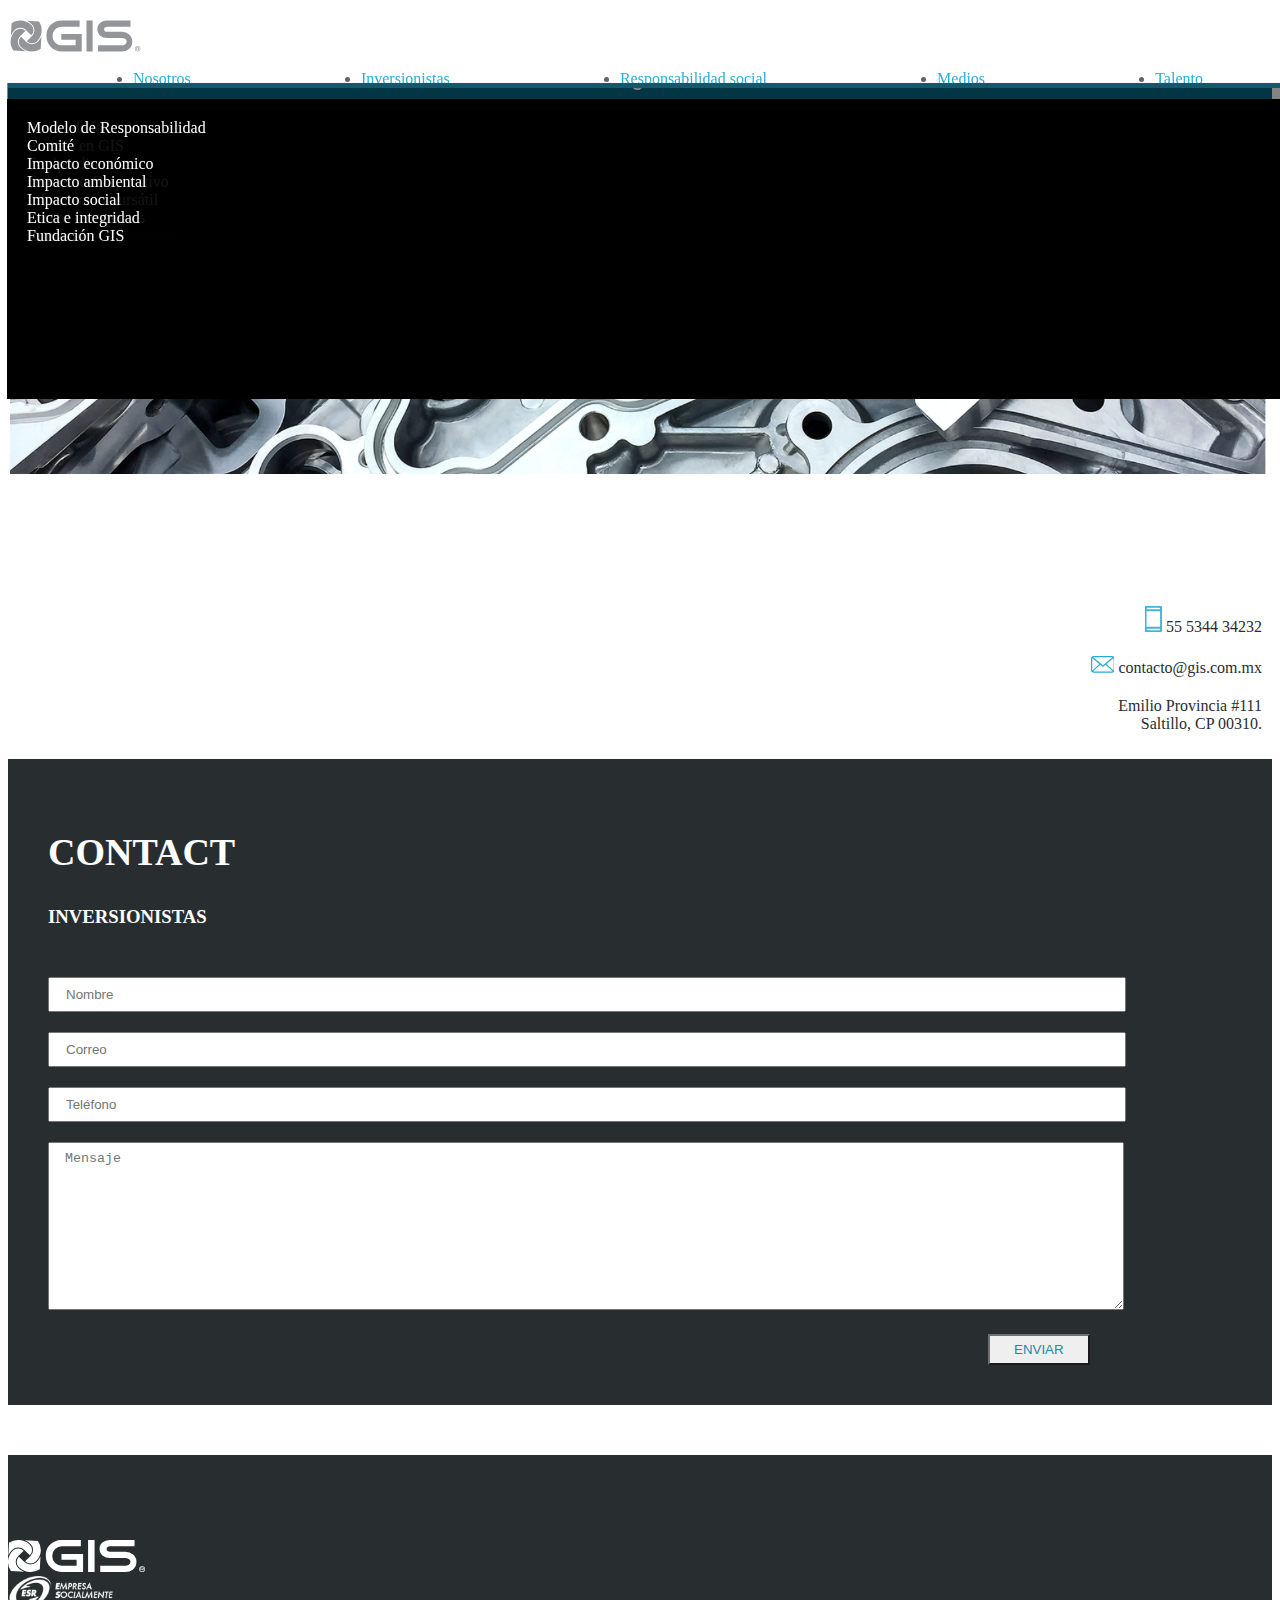
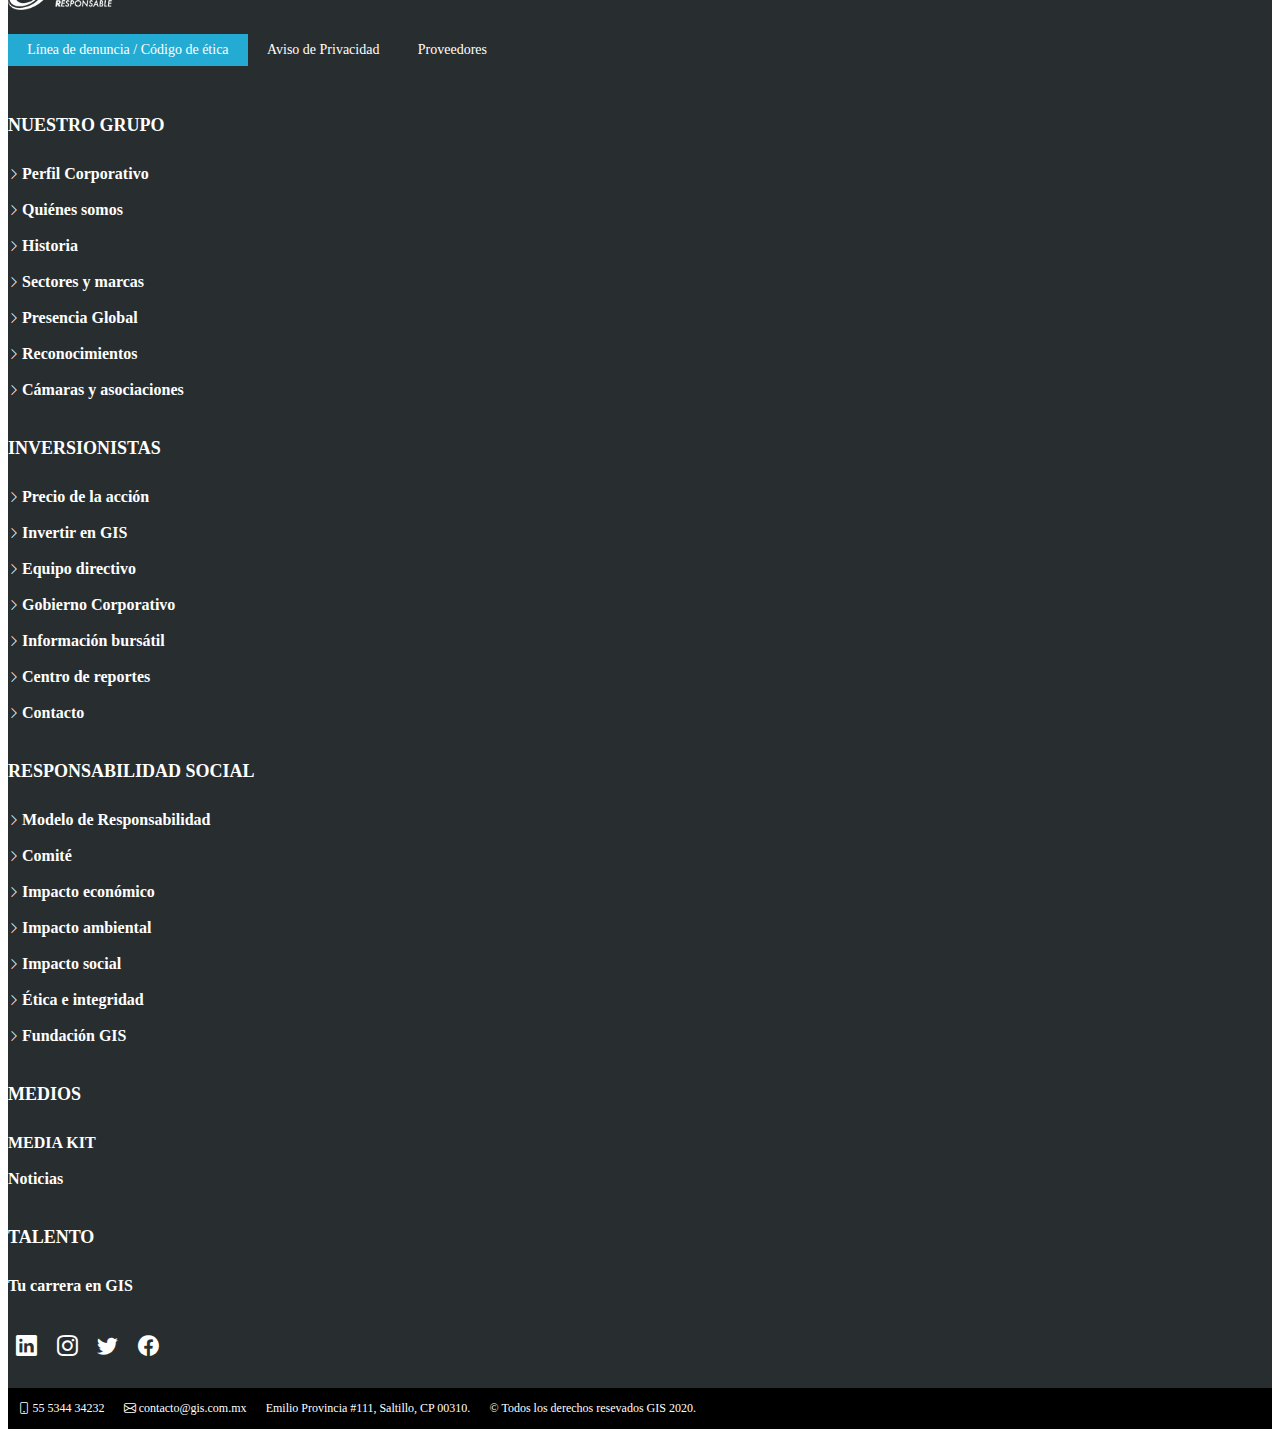
==== contacto.html @ 4e5b4718 "responsivo" ====
<!DOCTYPE html>
<html lang="en">

<head>
  <meta charset="utf-8">
  <meta content="width=device-width, initial-scale=1.0" name="viewport">

  <title>GIS</title>
  <meta content="" name="description">
  <meta content="" name="keywords">

  <!-- Favicons -->
  <link href="assets/img/favicon.png" rel="icon">
  <link href="assets/img/apple-touch-icon.png" rel="apple-touch-icon">



  <!--  CSS Files -->
  <link href="https://cdn.jsdelivr.net/npm/bootstrap@5.0.2/dist/css/bootstrap.min.css" rel="stylesheet" integrity="sha384-EVSTQN3/azprG1Anm3QDgpJLIm9Nao0Yz1ztcQTwFspd3yD65VohhpuuCOmLASjC" crossorigin="anonymous">

  
  <link href="bootstrap/bootstrap-icons/bootstrap-icons.css" rel="stylesheet">
  <link href="js/aos/aos.css" rel="stylesheet">
  <link href="js/swiper/swiper-bundle.min.css" rel="stylesheet">
  
<!-- Font Awesome CSS -->
<link rel='stylesheet' href='https://cdnjs.cloudflare.com/ajax/libs/font-awesome/5.11.2/css/all.min.css'>

  <link rel="stylesheet" href="css/owl.carousel.min.css">
  
  <!-- Main CSS File -->
  <link href="css/style.css" rel="stylesheet">


</head>

<body>


    <nav  id="navprin1" class="navbar navbar-light custom-navbar fixed-top" data-scrollto-offset="0">
    <div class="container-fluid">
      
      <div class="col-6 col-lg-3 ">
        <a  href="index.html" class="imglogogis logo d-flex align-items-center scrollto me-auto me-lg-0">
          <!-- Uncomment the line below if you also wish to use an image logo -->
           <img src="img/GIS-logotipo.svg" alt="GIS" class="imglogogis" >
        
        </a>
      </div>
      
        <div class="col-6 col-lg-6 ">
          <ul class="navbar-nav">
      
            <li id="navitem01" class="nav-item dropdown">
              <a class=" dropdown-toggle" href="#"  role="button" data-bs-toggle="collapse"
              data-bs-target="#contsubmenu1">
                Nosotros
              </a>
             
            </li>
            <li id="navitem02" class="nav-item dropdown">
              <a class=" dropdown-toggle" href="#"  role="button" data-bs-toggle="collapse"
              data-bs-target="#contsubmenu2">
                Inversionistas
              </a>
             
            </li>
            <li id="navitem03" class="nav-item dropdown">
              <a class=" dropdown-toggle" href="#"  role="button" data-bs-toggle="collapse"
              data-bs-target="#contsubmenu3">
                Responsabilidad social
              </a>
             
            </li>
            <li class="nav-item dropdown">
              <a class=" dropdown-toggle" href="#"  role="button" data-bs-toggle="collapse"
              data-bs-target="#contsubmenu4">
                Medios
              </a>
             
            </li>
            <li class="nav-item">
              <a class=" dropdown-toggle" href="#"  role="button" data-bs-toggle="collapse"
                data-bs-target="#contsubmenu5">
                Talento
              </a>
             
            </li>
      
          </ul>
      
        </div>
        <div class="col-6 col-lg-3" id="contmenu2">
          <a class="btnchanlan activemenu" href="index.html">ES</a>
          
          <a class="btnchanlan" href="index.html">EN</a>
          <a class="btncontac" href="index.html"><i class="bi bi-envelope "></i></a>
      
          <a href="#" class="burger"  data-bs-toggle="collapse" data-bs-target="#navbarSupportedContent1">
            <span></span>
          </a>
          
      
        </div>

        <div class="dropmenusblck dropdown-menu collapse  navbar-collapse custom-navmenu" id="contsubmenu1" >
          <!-- Links -->
              <div class="mega-menuin v-1 z-depth-1 py-5 px-5" aria-labelledby="navbarDropdownMenuLink1">
      

                <div class="container">
                  <div class="col-12 col-lg-12">
                  
                      <ul class="mega-dropdown-menu">
                        <li><a class="dropdown-item" href="#">Perfil corporativo</a></li>
                        <li><a class="dropdown-item" href="#">Quiénes somos</a></li>
                        <li><a class="dropdown-item" href="#">Historia</a></li>
                        <li><a class="dropdown-item" href="#">Sectores y marcas</a></li>
                        <li><a class="dropdown-item" href="#">Presencia Global</a></li>
                        <li><a class="dropdown-item" href="#">Reconocimientos</a></li>
                        <li><a class="dropdown-item" href="#">Cámaras y asociaciones</a></li>
                      </ul>
                  </div>
                </div>
      
                   
      
              </div>
        </div>

        <div class="dropmenusblck dropdown-menu collapse  navbar-collapse custom-navmenu" id="contsubmenu2" >
          <!-- Links -->
              <div class="mega-menuin v-1 z-depth-1 py-5 px-5" aria-labelledby="navbarDropdownMenuLink1">
      

                <div class="container">
                  <div class="col-12 col-lg-12">
                  
                    <ul>
                      <li><a class="dropdown-item" href="#">Precio de la acción</a></li>
                      <li><a class="dropdown-item" href="#">Invertir en GIS</a></li>
                      <li><a class="dropdown-item" href="#">Equipo directivo</a></li>
                      <li><a class="dropdown-item" href="#">Gobierno Corporativo</a></li>
                      <li><a class="dropdown-item" href="#">Información bursátil</a></li>
                      <li><a class="dropdown-item" href="#">Centro de reportes</a></li>
                      <li><a class="dropdown-item" href="#">Contacto</a></li>
                    </ul>
                  </div>
                </div>
      
                   
      
              </div>
        </div>

        <div class="dropmenusblck dropdown-menu collapse  navbar-collapse custom-navmenu" id="contsubmenu3" >
          <!-- Links -->
              <div class="mega-menuin v-1 z-depth-1 py-5 px-5" aria-labelledby="navbarDropdownMenuLink1">
      

                <div class="container">
                  <div class="col-12 col-lg-12">
                  
                    <ul>
                      <li><a class="dropdown-item" href="#">Modelo de Responsabilidad</a></li>
                      <li><a class="dropdown-item" href="#">Comité</a></li>
                      <li><a class="dropdown-item" href="#">Impacto económico</a></li>
                      <li><a class="dropdown-item" href="#">Impacto ambiental</a></li>
                      <li><a class="dropdown-item" href="#">Impacto social</a></li>
                      <li><a class="dropdown-item" href="#">Etica e integridad</a></li>
                      <li><a class="dropdown-item" href="#">Fundación GIS</a></li>
                    </ul>
                  </div>
                </div>
      
                   
      
              </div>
        </div>

        <div class="overlay" id="overlay">

          <div class="container-fluid"> 
            <div class="row" >

              <div id="tabmenucont" class="col-lg-4">
               
                  <div class="nav nav-pills" id="v-pills-tab" role="tablist">
                    <a class="nav-link active" id="v-nosotros-tab" data-bs-toggle="pill" data-bs-target="#v-nosotros"  role="tab" aria-controls="v-nosotros" aria-selected="true">Nosotros</a>

                    <a class="nav-link" id="v-inversionistas-tab" data-bs-toggle="pill" data-bs-target="#v-inversionistas"  role="tab" aria-controls="v-inversionistas" aria-selected="false">Inversionistas</a>

                    <a class="nav-link" id="v-sustentabilidad-tab" data-bs-toggle="pill" data-bs-target="#v-sustentabilidad"  role="tab" aria-controls="v-sustentabilidad" aria-selected="false">Responsabilidad Social</a>

                    <a class="nav-link" >Medios</a>

                    <a class="nav-link" >Talento</a>

                    <a class="nav-link" >Contacto</a>

                  </div>
                  
                  <div class="social-links order-first order-lg-last mb-3 mb-lg-0">
                   
                    <a href="#" class="instagram"><i class="bi bi-instagram"></i></a>
                    
                    <a href="#" class="linkedin"><i class="bi bi-linkedin"></i></a>

                    <a href="#" class="twitter"><i class="bi bi-twitter"></i></a>
              
                    <a href="#" class="facebook"><i class="bi bi-facebook"></i></a>

                    
                  </div>

              </div>

              <div class="col-lg-8">

                <div class="tab-content" id="v-pills-tabContent">
                  <div class="tab-pane fade show active" id="v-nosotros" role="tabpanel" aria-labelledby="v-nosotros-tab">
                    <div class="container">
                      <div class="row px-0">
                      <div class="col-12 col-lg-4">
                      
                          <ul class="mega-dropdown-menu">
                            <li><a class="dropdown-item" href="#">Perfil corporativo</a></li>
                            <li><a class="dropdown-item" href="#">Quiénes somos</a></li>
                            <li><a class="dropdown-item" href="#">Historia</a></li>
                            <li><a class="dropdown-item" href="#">Sectores y marcas</a></li>
                            <li><a class="dropdown-item" href="#">Presencia Global</a></li>
                            <li><a class="dropdown-item" href="#">Reconocimientos</a></li>
                            <li><a class="dropdown-item" href="#">Cámaras y asociaciones</a></li>
                          </ul>
                      </div>
                      <div class="col-12 col-lg-8 continfosubmenu">
                        <img src="img/home/imglineaproduccion.jpg" alt="" class="img-fluid">
                   
                        <p class="mt-4">
                          Somos una empresa con presencia en México, Europa y Asia, estamos orientados a la generación de soluciones de diseño, confort  y seguridad para nuestros consumidores en el mundo.
                        </p>
                    </div>
                    </div>
                    </div>

                  </div>
                  <div class="tab-pane fade" id="v-inversionistas" role="tabpanel" aria-labelledby="v-inversionistas-tab">
                    <div class="container">
                      <div class="row px-0">
                        <div class="col-12 col-lg-4">
                        
                          <ul>
                            <li><a class="dropdown-item" href="#">Precio de la acción</a></li>
                            <li><a class="dropdown-item" href="#">Invertir en GIS</a></li>
                            <li><a class="dropdown-item" href="#">Equipo directivo</a></li>
                            <li><a class="dropdown-item" href="#">Gobierno Corporativo</a></li>
                            <li><a class="dropdown-item" href="#">Información bursátil</a></li>
                            <li><a class="dropdown-item" href="#">Centro de reportes</a></li>
                            <li><a class="dropdown-item" href="#">Contacto</a></li>
                          </ul>
                        </div>
                        <div class="col-12 col-lg-8 continfosubmenu">
                          <img src="img/home/imglineaproduccion.jpg" alt="" class="img-fluid">
                          <p class="mt-4">
                            Somos una empresa con presencia en México, Europa y Asia, estamos orientados a la generación de soluciones de diseño, confort  y seguridad para nuestros consumidores en el mundo.
                          </p>
                                            </div>
                      </div>
                    </div>
                  </div>
                  <div class="tab-pane fade" id="v-sustentabilidad" role="tabpanel" aria-labelledby="v-sustentabilidad-tab">

                    <div class="container">
                      <div class="row px-0">
                        <div class="col-12 col-lg-4">
                        
                          <ul>
                            <li><a class="dropdown-item" href="#">Modelo de Responsabilidad</a></li>
                            <li><a class="dropdown-item" href="#">Comité</a></li>
                            <li><a class="dropdown-item" href="#">Impacto económico</a></li>
                            <li><a class="dropdown-item" href="#">Impacto ambiental</a></li>
                            <li><a class="dropdown-item" href="#">Impacto social</a></li>
                            <li><a class="dropdown-item" href="#">Etica e integridad</a></li>
                            <li><a class="dropdown-item" href="#">Fundación GIS</a></li>
                          </ul>
                        </div>
                        <div class="col-12 col-lg-8 continfosubmenu">
                          <img src="img/home/imglineaproduccion.jpg" alt="" class="img-fluid">
                          <p class="mt-4">
                            Somos una empresa con presencia en México, Europa y Asia, estamos orientados a la generación de soluciones de diseño, confort  y seguridad para nuestros consumidores en el mundo.
                          </p>
                                            </div>
                      </div>

                    </div>

                  </div>
                  <div class="tab-pane fade" id="v-pills-settings" role="tabpanel" aria-labelledby="v-pills-settings-tab">
                    4
                    
                  </div>
                </div>


              </div>

            </div>

          </div>
         
        </div>
    </div>
  
    </nav>
  <main id="main">

    <section>
      <div class="container-fluid">
        <div class="row">
          <div class="col-lg-7 p-0">
            <div class="row">
              <div class="col-md-6 p-0">
                <a class="btn__fixed " href="/"><svg xmlns="http://www.w3.org/2000/svg" width="16.305" height="22.234" viewBox="0 0 16.305 22.234"><g id="Grupo_4378" data-name="Grupo 4378" transform="translate(0)"> <path id="Trazado_8348" data-name="Trazado 8348" d="M197.109,109.782h-12.6a1.484,1.484,0,0,0-1.482,1.482v6.67h.741v-6.67a.742.742,0,0,1,.741-.741h12.6a.742.742,0,0,1,.741.741v15.474a.758.758,0,0,1-.006.09h-3.329a1.113,1.113,0,0,0-1.112,1.112v3.329a.745.745,0,0,1-.09.006h-8.8a.742.742,0,0,1-.741-.741v-5.188h-.741v5.188a1.484,1.484,0,0,0,1.482,1.482h8.8a1.473,1.473,0,0,0,1.048-.434l3.8-3.8a1.473,1.473,0,0,0,.434-1.048V111.264A1.484,1.484,0,0,0,197.109,109.782Z" transform="translate(-182.287 -109.782)" fill="#fff"/> <path id="Trazado_8349" data-name="Trazado 8349" d="M246.844,228.939a.618.618,0,0,0,.154-.282,1.9,1.9,0,0,0,.06-.534,1.743,1.743,0,0,0-.06-.519.668.668,0,0,0-.167-.283.56.56,0,0,0-.273-.137,2.675,2.675,0,0,0-.484-.028h-.265v1.933h.44a1.6,1.6,0,0,0,.356-.028A.544.544,0,0,0,246.844,228.939Z" transform="translate(-239.253 -216.281)" fill="#fff"/><path id="Trazado_8350" data-name="Trazado 8350" d="M217.046,227.938a.387.387,0,0,0,.184-.143.392.392,0,0,0,.067-.227.377.377,0,0,0-.093-.263.407.407,0,0,0-.237-.13,2.827,2.827,0,0,0-.424-.02h-.285v.828h.322A1.525,1.525,0,0,0,217.046,227.938Z" transform="translate(-212.438 -216.281)" fill="#fff"/><path id="Trazado_8351" data-name="Trazado 8351" d="M188.368,211.711a.742.742,0,0,0,.741-.741v-4.447a.742.742,0,0,0-.741-.741h-12.6a.742.742,0,0,0-.741.741v4.447a.742.742,0,0,0,.741.741Zm-4.4-4.441h2v.494h-1.411v.691h1.218v.494h-1.218v1.24h-.589Zm-2.97,0h1.077a2.1,2.1,0,0,1,.555.056.975.975,0,0,1,.44.269,1.275,1.275,0,0,1,.279.472,2.154,2.154,0,0,1,.1.69,1.916,1.916,0,0,1-.09.621,1.286,1.286,0,0,1-.312.515,1.036,1.036,0,0,1-.414.233,1.781,1.781,0,0,1-.521.062H181Zm-2.737,0h.945a3.429,3.429,0,0,1,.7.044.765.765,0,0,1,.42.286.906.906,0,0,1,.169.568.952.952,0,0,1-.1.452.8.8,0,0,1-.248.287.852.852,0,0,1-.306.138,3.365,3.365,0,0,1-.611.042h-.384v1.1h-.589Z" transform="translate(-175.028 -196.889)" fill="#fff"/></g></svg> Descargar Informe Anual</a>
              </div>
              <div class="col-md-6 p-0">
                <a class="btn__fixed bg__extra" href="/"><svg xmlns="http://www.w3.org/2000/svg" width="17.972" height="17.964" viewBox="0 0 17.972 17.964"><path id="Trazado_9114" data-name="Trazado 9114" d="M13.486.014h-.009a.642.642,0,1,0,0,1.283h2.31L5.334,11.75a.642.642,0,1,0,.907.908L16.694,2.205V4.515a.642.642,0,1,0,1.283,0V4.5h0V.76a.6.6,0,0,0,.008-.1.641.641,0,0,0-.642-.642H13.486ZM.655,3.863A.642.642,0,0,0,.013,4.5h0V17.336a.642.642,0,0,0,.642.642H13.486a.641.641,0,0,0,.642-.642h0V7.646a.642.642,0,0,0-1.283,0v.01h0v9.039H1.3V5.146h9.087a.642.642,0,1,0,0-1.283H.655Z" transform="translate(-0.013 -0.014)" fill="#fff"/></svg> Código de ética</a>
              </div>
            </div>
          </div>
          <div class="col-lg-5 p-0">
            <a class="btn__fixed bg__dark" href="/"><svg id="Grupo_3789" data-name="Grupo 3789" xmlns="http://www.w3.org/2000/svg" width="17.583" height="16.085" viewBox="0 0 17.583 16.085"><path id="Trazado_8948" data-name="Trazado 8948" d="M.212,9.686,17.155,1.229Z" transform="translate(-0.054 -0.327)" fill="#fff"/> <path id="Trazado_8949" data-name="Trazado 8949" d="M22.191,2.542l.558-1.515L21.234.469Z" transform="translate(-5.647 -0.125)" fill="#fff"/> <path id="Trazado_8950" data-name="Trazado 8950" d="M1.234,21.415h0Z" transform="translate(-0.326 -5.698)" fill="#fff"/> <path id="Trazado_8951" data-name="Trazado 8951" d="M3.234,13.08V18.9h2.2V11.982Z" transform="translate(-0.858 -3.188)" fill="#fff"/> <path id="Trazado_8952" data-name="Trazado 8952" d="M8.234,10.584v7.657h2.2V9.485Z" transform="translate(-2.188 -2.524)" fill="#fff"/> <path id="Trazado_8953" data-name="Trazado 8953" d="M13.234,8.089v9.488h2.2V6.989Z" transform="translate(-3.518 -1.86)" fill="#fff"/> <path id="Trazado_8954" data-name="Trazado 8954" d="M18.234,5.593v11.32h2.2V4.494Z" transform="translate(-4.848 -1.196)" fill="#fff"/><rect id="Rectángulo_1016" data-name="Rectángulo 1016" width="18.938" height="0.734" transform="translate(0 9.026) rotate(-26.488)" fill="#fff"/><path id="Trazado_8955" data-name="Trazado 8955" d="M21.326,0l-.254.688,1.171.431L21.812,2.29l.688.254.686-1.86Z" transform="translate(-5.604 0)" fill="#fff"/><rect id="Rectángulo_1017" data-name="Rectángulo 1017" width="16.147" height="0.734" transform="translate(0.917 15.351)" fill="#fff"/><path id="Trazado_8956" data-name="Trazado 8956" d="M3.48,13.092l1.468-.732v5.963H3.48Zm-.734-.454v6.418H5.682V11.173Z" transform="translate(-0.728 -2.973)" fill="#fff"/><path id="Trazado_8957" data-name="Trazado 8957" d="M8.479,10.6l1.468-.732v7.8H8.479Zm-.734-.454v8.25h2.936V8.677Z" transform="translate(-2.058 -2.309)" fill="#fff"/><path id="Trazado_8958" data-name="Trazado 8958" d="M13.48,8.1l1.468-.732V17H13.48Zm-.734-.454V17.73h2.936V6.182Z" transform="translate(-3.388 -1.645)" fill="#fff"/><path id="Trazado_8959" data-name="Trazado 8959" d="M18.479,5.605l1.469-.732V16.332H18.479Zm-.734-.454V17.065h2.937V3.686Z" transform="translate(-4.718 -0.981)" fill="#fff"/></svg> Inversionistas</a>
          </div>
        </div>
      </div>
    </section>

       <section id="bg__contact" class="padding__base">
      <div class="container">
        <div class="row justify-content-end">
          <div class="col-lg-3">
            <ul class="text__right list__contact">
              <li><a href="tel:55534434232"><svg xmlns="http://www.w3.org/2000/svg" xmlns:xlink="http://www.w3.org/1999/xlink" width="17" height="26" viewBox="0 0 17 26"><defs> <clipPath id="clip-path"><rect id="Rectángulo_1129" data-name="Rectángulo 1129" width="17" height="26" transform="translate(0 -0.053)" fill="none" stroke="#24abd3" stroke-width="1"/></clipPath></defs><g id="Grupo_3895" data-name="Grupo 3895" transform="translate(0 0.053)" opacity="0.862"><g id="Grupo_3894" data-name="Grupo 3894" clip-path="url(#clip-path)"><path id="Trazado_8998" data-name="Trazado 8998" d="M1,43.557a2.082,2.082,0,0,0,2.076,2.076H14.493a2.082,2.082,0,0,0,2.076-2.076V42H1Z" transform="translate(-0.481 -20.204)" fill="none" stroke="#24abd3" stroke-linecap="round" stroke-linejoin="round" stroke-width="2"/><path id="Trazado_8999" data-name="Trazado 8999" d="M16.568,5.671V3.076A2.082,2.082,0,0,0,14.493,1H3.076A2.082,2.082,0,0,0,1,3.076V23.834a2.082,2.082,0,0,0,2.076,2.076H14.493a2.082,2.082,0,0,0,2.076-2.076V5.671Z" transform="translate(-0.481 -0.481)" fill="none" stroke="#24abd3" stroke-linecap="round" stroke-linejoin="round" stroke-width="2"/><path id="Trazado_9000" data-name="Trazado 9000" d="M14.493,1H3.076A2.082,2.082,0,0,0,1,3.076V4.633H16.568V3.076A2.082,2.082,0,0,0,14.493,1Z" transform="translate(-0.481 -0.481)" fill="none" stroke="#24abd3" stroke-linecap="round" stroke-linejoin="round" stroke-width="2"/></g></g></svg> 55 5344 34232</a></li>
              <li><a href="mailto:contacto@gis.com.mx"><svg xmlns="http://www.w3.org/2000/svg" width="23.833" height="16.695" viewBox="0 0 23.833 16.695"><g id="_01_Icons_Line_mail" data-name="01) Icons / Line /  mail" transform="translate(-731)"><path id="mail" d="M20.854,16.7H2.979A2.983,2.983,0,0,1,0,13.716V2.979A2.983,2.983,0,0,1,2.979,0H20.854a2.983,2.983,0,0,1,2.979,2.979V13.716A2.983,2.983,0,0,1,20.854,16.7ZM9.242,8.7h0L2.2,15.325a1.784,1.784,0,0,0,.779.179H20.854a1.783,1.783,0,0,0,.779-.179L14.593,8.7l-2.3,1.89a.6.6,0,0,1-.757,0L9.242,8.7Zm13.226-6.49h0c-.014.014-.028.027-.043.04L15.519,7.934l6.936,6.527.016.017a1.773,1.773,0,0,0,.171-.763V2.979a1.784,1.784,0,0,0-.174-.771Zm-21.1,0a1.8,1.8,0,0,0-.174.771V13.716a1.772,1.772,0,0,0,.171.763l.017-.017L8.314,7.934,1.408,2.248C1.393,2.235,1.379,2.222,1.365,2.208ZM2.979,1.192a1.8,1.8,0,0,0-.768.173l9.705,7.992,9.705-7.992a1.783,1.783,0,0,0-.768-.173Z" transform="translate(731 0)" fill="#24abd3"/></g></svg> contacto@gis.com.mx</a></li>
              <li><a href="">Emilio Provincia #111<br />Saltillo, CP 00310. </a></li>
            </ul>
          </div>
          <div class="col-lg-7">
            <div class="box__dark padding__40">
              <h2 class="color__white">CONTACT</h2>
              <h3 class="color__white">INVERSIONISTAS</h3>
              <form class="form" action="">
                <input class="input__form" type="text" placeholder="Nombre">
                <input class="input__form" type="email" placeholder="Correo">
                <input class="input__form" type="number" placeholder="Teléfono">
                <textarea class="input__form" name="" id="" cols="30" rows="10" placeholder="Mensaje"></textarea>
                <button class="btn btn-light float__right">ENVIAR</button>
              </form>
            </div>
          </div>
        </div>
      </div>
    </section>



  </main><!-- End #main -->
  <!-- ======= Footer ======= -->
  <footer id="footer" class="footer">

    <div class="footer-content">
      <div class="container">
        <div class="row justify-content-center padding__small">
          <div class="col-lg-3 col-md-3 col-6">
            <img src="img/gis.svg" alt="Empresa Socialmente responsable">
          </div>
          <div class="col-lg-3 col-md-3 col-6">
            <img src="img/esr.svg" alt="Empresa Socialmente responsable">
          </div>
          <div class="col-lg-6 col-md-10">
            <ul class="nav__footer">
              <li><a class="btn__footer" href="/">Línea de denuncia / Código de ética</a></li>
              <li><a href="/">Aviso de Privacidad</a></li>
              <li><a href="/">Proveedores</a></li>
            </ul>
          </div>
        </div>
        <div class="row">
          <div class="col-md-3 col-6">
            <div class="footer-info">
              <h4>NUESTRO GRUPO</h4>
            </div>
            <div class="footer-links">
              <ul>
                <li><i class="bi bi-chevron-right"></i> <a href="#">Perfil Corporativo</a></li>
                <li><i class="bi bi-chevron-right"></i> <a href="#">Quiénes somos</a></li>
                <li><i class="bi bi-chevron-right"></i> <a href="#">Historia</a></li>
                <li><i class="bi bi-chevron-right"></i> <a href="#">Sectores y marcas</a></li>
                <li><i class="bi bi-chevron-right"></i> <a href="#">Presencia Global</a></li>
                <li><i class="bi bi-chevron-right"></i> <a href="#">Reconocimientos</a></li>
                <li><i class="bi bi-chevron-right"></i> <a href="#">Cámaras y asociaciones</a></li>
              </ul>
            </div>
          </div>
          <div class="col-md-3 col-6">
            <div class="footer-info">
              <h4>INVERSIONISTAS</h4>
            </div>
            <div class="footer-links">
              <ul>
                <li><i class="bi bi-chevron-right"></i> <a href="#">Precio de la acción</a></li>
                <li><i class="bi bi-chevron-right"></i> <a href="#">Invertir en GIS</a></li>
                <li><i class="bi bi-chevron-right"></i> <a href="#">Equipo directivo</a></li>
                <li><i class="bi bi-chevron-right"></i> <a href="#">Gobierno Corporativo</a></li>
                <li><i class="bi bi-chevron-right"></i> <a href="#">Información bursátil</a></li>
                <li><i class="bi bi-chevron-right"></i> <a href="#">Centro de reportes </a></li>
                <li><i class="bi bi-chevron-right"></i> <a href="#">Contacto</a></li>
              </ul>
            </div>
          </div>
          <div class="col-md-3">
            <div class="footer-info">
              <h4>RESPONSABILIDAD SOCIAL</h4>
            </div>
            <div class="footer-links">
              <ul>
                <li><i class="bi bi-chevron-right"></i> <a href="#">Modelo de Responsabilidad</a></li>
                <li><i class="bi bi-chevron-right"></i> <a href="#">Comité</a></li>
                <li><i class="bi bi-chevron-right"></i> <a href="#">Impacto económico</a></li>
                <li><i class="bi bi-chevron-right"></i> <a href="#">Impacto ambiental</a></li>
                <li><i class="bi bi-chevron-right"></i> <a href="#">Impacto social</a></li>
                <li><i class="bi bi-chevron-right"></i> <a href="#">Ética e integridad</a></li>
                <li><i class="bi bi-chevron-right"></i> <a href="#">Fundación GIS</a></li>
              </ul>
            </div>
          </div>
          <div class="col-md-3">
            <div class="row">
              <div class="col-ld-6">
                <div class="footer-info">
                  <h4>MEDIOS</h4>
                </div>
                <div class="footer-links">
                  <ul>
                    <li><a href="#">MEDIA KIT</a></li>
                    <li><a href="#">Noticias</a></li>
                  </ul>
                </div>
              </div>
              <div class="col-ld-6">
                <div class="footer-info">
                  <h4>TALENTO</h4>
                </div>
                <div class="footer-links">
                  <ul>
                    <li><a href="#">Tu carrera en GIS</a></li>
                  </ul>
                </div>
              </div>
            </div>
          </div>
          
        </div>

        <div class="row justify-content-end">
          <div class="col-lg-2">
            <div class="social__links order-first order-lg-last mb-3 mb-lg-0">
              <a href="#" class="linkedin"><i class="bi bi-linkedin"></i></a>
              <a href="#" class="instagram"><i class="bi bi-instagram"></i></a>
              <a href="#" class="twitter"><i class="bi bi-twitter"></i></a>
              <a href="#" class="facebook"><i class="bi bi-facebook"></i></a>              
            </div>
          </div>
        </div>
      </div>
    </div>

    <div class="footer-legal text-center">
      <div class="container d-flex flex-column flex-lg-row justify-content-center align-items-center">
        <ul class="footer__legal">
          <li><a href="tel:55534434232"><i class="bi bi-phone"></i> 55 5344 34232</a></li>
          <li><a href="mailto:contacto@gis.com.mx"><i class="bi bi-envelope"></i> contacto@gis.com.mx</a></li>
          <li>Emilio Provincia #111, Saltillo, CP 00310.</li>
          <li> &copy; Todos los derechos resevados GIS 2020.</li>
        </ul>

      </div>
    </div>

  </footer><!-- End Footer -->


  <a href="#" class="scroll-top d-flex align-items-center justify-content-center"><i class="bi bi-arrow-up-short"></i></a>

  <div id="preloader"></div>

  <!-- Vendor JS Files -->
  <script src="https://cdn.jsdelivr.net/npm/bootstrap@5.0.2/dist/js/bootstrap.bundle.min.js" integrity="sha384-MrcW6ZMFYlzcLA8Nl+NtUVF0sA7MsXsP1UyJoMp4YLEuNSfAP+JcXn/tWtIaxVXM" crossorigin="anonymous"></script>
  <!-- <script src="assets/vendor/bootstrap/js/bootstrap.bundle.min.js"></script> -->
  <script src="js/aos/aos.js"></script>
 <script src="js/swiper/swiper-bundle.min.js"></script>

 <script src="https://ajax.googleapis.com/ajax/libs/jquery/3.4.1/jquery.min.js"></script>

 <script src="js/owl.carousel.js"></script>

  <!-- Template Main JS File -->
  <script src="js/main.js"></script>

<!-- JS Files -->
<script src="https://cdn.jsdelivr.net/npm/bootstrap@5.1.3/dist/js/bootstrap.bundle.min.js"></script>
<!-- <script src="bootstrap/js/bootstrap.bundle.js"></script> -->
<script src="js/aos/aos.js"></script>
<script src="js/swiper/swiper-bundle.min.js"></script>
<!--Jquery -->
<script src="https://cdnjs.cloudflare.com/ajax/libs/jquery/3.6.0/jquery.min.js" integrity="sha512-894YE6QWD5I59HgZOGReFYm4dnWc1Qt5NtvYSaNcOP+u1T9qYdvdihz0PPSiiqn/+/3e7Jo4EaG7TubfWGUrMQ==" crossorigin="anonymous"></script>

<!-- Owl Carousel -->
<script src="https://cdnjs.cloudflare.com/ajax/libs/OwlCarousel2/2.3.4/owl.carousel.min.js"></script>

 <!-- Template Main JS File -->
<script src="js/main.js"></script>



<script>
  $('.burger').click(function() {
   $(this).toggleClass('active');
   $('#overlay').toggleClass('open');
   $('.imglogogis').toggleClass('z100');
   $('.btnchanlan').toggleClass('z100');
   $('.btncontac').toggleClass('z100');
   
  });

 

</script>

<script>
  $('#navitem01').click(function() {
   
   $('#contsubmenu3 , #contsubmenu2').removeClass('show');
   
  });
  $('#navitem02').click(function() {
   
   $('#contsubmenu1 , #contsubmenu3').removeClass('show');
   
  });
  $('#navitem03').click(function() {
   
   $('#contsubmenu1 , #contsubmenu2').removeClass('show');
   
  });  

 

</script>
<script>
  $('.owl-carousel').owlCarousel({
    stagePadding: 20,
    loop:false,
    nav:false,
    responsive:{
        0:{
            items:1
        },
        600:{
            items:2
        },
        1000:{
            items:2.5
        }
    }
})

$(document).ready(function(){

    $("#btnautopartes").click(function() {
        $("#contAutopartes").toggle(500);
    });
});

$(document).ready(function(){

    $("#equipo").click(function() {
        $("#directivo").toggle(500);
    });
});

$(document).ready(function(){

    $("#filosofia").click(function() {
        $("#valores").toggle(500);
    });
});



$(document).ready(function() {
  $(".set > a").on("click", function() {
    if ($(this).hasClass("active")) {
      $(this).removeClass("active");
      $(this)
        .siblings(".content")
        .slideUp(200);
      $(".set > a i")
        .removeClass("fa-minus")
        .addClass("fa-plus");
    } else {
      $(".set > a i")
        .removeClass("fa-minus")
        .addClass("fa-plus");
      $(this)
        .find("i")
        .removeClass("fa-plus")
        .addClass("fa-minus");
      $(".set > a").removeClass("active");
      $(this).addClass("active");
      $(".content").slideUp(200);
      $(this)
        .siblings(".content")
        .slideDown(200);
    }
  });
});

$(document).ready(function(){
  $('ul.tabs li a:first').addClass('active');
  $('.secciones article').hide();
  $('.secciones article:first').show();

  $('ul.tabs li a').click(function(){
    $('ul.tabs li a').removeClass('active');
    $(this).addClass('active');
    $('.secciones article').hide();

    var activeTab = $(this).attr('href');
    $(activeTab).show();
    return false;

  });

});
</script>


</body>

</html>
---- css/style.css ----
/**
* Template Name: HeroBiz - v2.1.0
* Template URL: https://bootstrapmade.com/herobiz-bootstrap-business-template/
* Author: BootstrapMade.com
* License: https://bootstrapmade.com/license/
*/

/**
* Check out variables.css for easy customization of colors, typography, and other repetitive properties
*/
/*--------------------------------------------------------------
# General
--------------------------------------------------------------*/
:root {
  scroll-behavior: smooth;
}


a {
  color: #2BADD4;
  text-decoration: none;
}

@font-face {
  font-family: Mabry-Regular;
  src: url(../fonts/mabry-regular.woff2);
  font-style: normal;
  font-weight: normal;
}

@font-face {
  font-family: Mabry-Bold;
  src: url(../fonts/mabry-bold.woff2);
  font-style: normal;
  font-weight: normal;
}

body {
  
  background-color: #FFFFFF;
  color: #626262;
}

p {

  font-family: Mabry-Regular;
  font-size: 16px;
  line-height: 19px;
}



a {
  color: #2BADD4;
}

a:hover {
  color: #19191a;
}

.whitetxt {
  color: #ffffff;
}

.bluetxt {
  color: #2BADD4;
}

h1 {
  text-transform: uppercase;
  font-size: 45px;
  line-height: 50px;
  font-family: Mabry-Bold;
}

.subtitle {
  font-size: 25px;
  line-height: 29px;
}
.btn{padding: 0.375rem 1.5rem;}
.btn-light{color: #1F89A8;border-color: #707070}
.btnprime {
  display: block;
  text-transform: uppercase;
  font-size: 18px;
  color: #2BADD4;
  border: 1px solid #2BADD4;
  width: 163px;
  background: #FFFFFF;
  text-align: center;
  padding: 6px;
  font-family: Mabry-Regular;
}

.btnprime:hover {
 text-decoration: none;
 background: #000;
 color: #FFFFFF;
 font-family: Mabry-Regular;
 border: 1px solid #000;
}

.btnprimewht {
  display: block;
  text-transform: uppercase;
  font-size: 18px;
  color: #ffffff;
  border: 1px solid #ffffff;
  width: 163px;
  background: none;
  text-align: center;
  padding: 6px;
  font-family: Mabry-Regular;
}

.btnprimewht:hover {
  text-decoration: none;
  background: #000;
  color: #FFFFFF;
  font-family: Mabry-Regular;
  border: 1px solid #000;
 }

 .btnprimeblk {
  display: block;
  text-transform: uppercase;
  font-size: 18px;
  color: #2BADD4;
  border: 1px solid #212529;
  width: fit-content;
  background: none;
  text-align: center;
  padding: 6px;
  font-family: Mabry-Regular;
}

.btnprimeblk:hover {
  text-decoration: none;
  background: #000;
  color: #FFFFFF;
  font-family: Mabry-Regular;
  border: 1px solid #000;
 }

.z100 {
  z-index: 100;
}


/*--------------------------------------------------------------
# Desktop Navigation 
--------------------------------------------------------------*/
.navbar-dark .navbar-nav a.nav-link {
  color: #ffffff;
  font-size: 1.1em;
}

#navprin1 {
  height: 60px;
  padding: 0;
  position: fixed;
  z-index: 10;
  width: 100%;
  background: none ;
  box-shadow: none;
  padding: 10px 0 5px;
    transition: all 0.5s;
    
    background: #FFFFFF;
    border-bottom: 5px solid #2BADD4;
}

#navprin1 .logo img {
  display: block;
  width: 135px;
  max-height: 40px;
  margin-right: 6px;
}


.navbar-nav {
  display: flex;
  flex-direction: row;
  justify-content: space-around;
}

.navbaronscroll {
 
  -webkit-box-shadow: 0 2px 5px 0 rgb(0 0 0 / 16%), 0 2px 10px 0 rgb(0 0 0 / 12%);
    box-shadow: 0 2px 5px 0 rgb(0 0 0 / 16%), 0 2px 10px 0 rgb(0 0 0 / 12%);
}

#contmenu2 {
  display: flex;
  justify-content: flex-end;
  align-items: center;

}

#contmenu2 .btnchanlan {
 margin-right: 25px;

}

#contmenu2 .btnchanlan:nth-child(2) {
  border-left: 1px solid #2BADD4;
  padding-left: 20px;
 }


#contmenu2 .btncontac {
  margin-right: 25px;
  font-size: 20px;
 }
  

.activemenu {
  
  color: #19191a;
}

.activemenu a {
 color: #ffffff;
 font-family:Bogle-Bold;
 border-right: 1px solid; 
}

#navbarSupportedContent1 {
  padding: 0;
  border-top: none;
}


#navbarSupportedContent1.collapsing {
  display: block;
}

#navbarSupportedContent1 {
  position: absolute;
  top: 100%;
  left: 0;
  z-index: 1000;
  
  float: left;
  min-width: 10rem;
  padding: 0 0;
  margin: 0.125rem 0 0;
  font-size: 1rem;
  color: #212529;
  text-align: left;
  list-style: none;
  background-color: #fff;
  background-clip: padding-box;
  border: 1px solid rgba(0,0,0,.15);
  border-radius: 0.25rem;
}


.dropmenusblck {
  padding: 0;
  border-top: none;
}

.dropmenusblck {
  display: block;
}

.dropmenusblck {
  position: absolute;
  top: 100%;
  left: -1px;
  z-index: 1000;
  float: left;
  min-width: 10rem;
  padding: 0 0;
  margin: 0;
  text-align: left;
  list-style: none;
  background-color: rgba(0,0,0,0.2);
  
}

.mega-menuin {
  
  -webkit-box-shadow: inset 0 1px 20px -20px rgba(0,0,0,0.5) !important;
  -moz-box-shadow: inset 0 11px 20px -20px rgba(0,0,0,0.5) !important;
  box-shadow: inset 0 11px 20px -20px rgba(0,0,0,0.5) !important;
  width: 100vw;
  height: 300px;
  background: rgba(0,0,0,0.9);
  padding: 0 !important;
  
}

.mega-menuin ul {
  padding-top: 20px;
  padding-left: 20px;
  list-style: none;
  
  
}

.mega-menuin ul li a {
  
  color: #FFFFFF;
  
 } 

.mega-menuin ul li a:hover {
  text-decoration: underline;
  color: #FFFFFF;
  background: none;
}  

.mega-menu {
  
  -webkit-box-shadow: inset 0 1px 20px -20px rgba(0,0,0,0.5) !important;
  -moz-box-shadow: inset 0 11px 20px -20px rgba(0,0,0,0.5) !important;
  box-shadow: inset 0 11px 20px -20px rgba(0,0,0,0.5) !important;
  width: 100vw;
  height: 100vh;
  padding: 0 !important;
  
 }

/* Burger */
.burger {
  z-index: 100;
    margin-right: 10px;
    display: inline-block;
    width: 28px;
    height: 32px;
    cursor: pointer;
    position: relative;

}

.burger:before, .burger span, .burger:after {
  width: 100%;
  height: 4px;
  display: block;
  background: #2BADD4;
  border-radius: 2px;
  position: absolute;
  opacity: 1;
}

.burger:before, .burger:after {
  transition: top 0.35s cubic-bezier(0.23, 1, 0.32, 1), transform 0.35s cubic-bezier(0.23, 1, 0.32, 1), opacity 0.35s cubic-bezier(0.23, 1, 0.32, 1), background-color 1.15s cubic-bezier(0.86, 0, 0.07, 1);
  -webkit-transition: top 0.35s cubic-bezier(0.23, 1, 0.32, 1), -webkit-transform 0.35s cubic-bezier(0.23, 1, 0.32, 1), opacity 0.35s cubic-bezier(0.23, 1, 0.32, 1), background-color 1.15s cubic-bezier(0.86, 0, 0.07, 1);
  content: "";
}

.burger:before {
  top: 4px;
}

.burger span {
  top: 15px;
}

.burger:after {
  top: 26px;
}

/* Hover */
.burger:hover:before {
  top: 7px;
}

.burger:hover:after {
  top: 23px;
}

/* Click */
.burger.active span {
  opacity: 0;
}

.burger.active:before, .burger.active:after {
  top: 40%;
}

.burger.active:before {
  transform: rotate(45deg);
}

.burger.active:after {
  transform: rotate(-45deg);
}

.burger:focus {
  outline: none;
}




.button_container {
  position: fixed;
  top: 5%;
  right: 2%;
  height: 27px;
  width: 35px;
  cursor: pointer;
  z-index: 100;
  transition: opacity 0.25s ease;
}
.button_container:hover {
  opacity: 0.7;
}
.button_container.active .top {
  transform: translateY(11px) translateX(0) rotate(45deg);
  background: #FFF;
}
.button_container.active .middle {
  opacity: 0;
  background: #FFF;
}
.button_container.active .bottom {
  transform: translateY(-11px) translateX(0) rotate(-45deg);
  background: #FFF;
}
.button_container span {
  background: #FF5252;
  border: none;
  height: 5px;
  width: 100%;
  position: absolute;
  top: 0;
  left: 0;
  transition: all 0.35s ease;
  cursor: pointer;
}
.button_container span:nth-of-type(2) {
  top: 11px;
}
.button_container span:nth-of-type(3) {
  top: 22px;
}

.overlay {
  position: fixed;
  background: #FFFFFF;
  top: 0;
  left: 0;
  width: 100%;
  height: 0%;
  opacity: 0;
  visibility: hidden;
  transition: opacity 0.35s, visibility 0.35s, height 0.35s;
  overflow: hidden;
}
.overlay.open {
  opacity: 1;
  visibility: visible;
  height: 100%;
}
/* .overlay.open li {
  -webkit-animation: fadeInRight 0.5s ease forwards;
          animation: fadeInRight 0.5s ease forwards;
  -webkit-animation-delay: 0.35s;
          animation-delay: 0.35s;
} */
/* .overlay.open li:nth-of-type(2) {
  -webkit-animation-delay: 0.4s;
          animation-delay: 0.4s;
}
.overlay.open li:nth-of-type(3) {
  -webkit-animation-delay: 0.45s;
          animation-delay: 0.45s;
}
.overlay.open li:nth-of-type(4) {
  -webkit-animation-delay: 0.5s;
          animation-delay: 0.5s;
} */


@-webkit-keyframes fadeInRight {
  0% {
    opacity: 0;
    left: 20%;
  }
  100% {
    opacity: 1;
    left: 0;
  }
}

@keyframes fadeInRight {
  0% {
    opacity: 0;
    left: 20%;
  }
  100% {
    opacity: 1;
    left: 0;
  }
}



/*--------------------------------------------------------------
# Mobile Navigation
--------------------------------------------------------------*/



/*--------------------------------------------------------------
# Preloader
--------------------------------------------------------------*/
#preloader {
  position: fixed;
  inset: 0;
  z-index: 9999;
  overflow: hidden;
  background: var(--color-white);
  transition: all 0.6s ease-out;
  width: 100%;
  height: 100vh;
}
#preloader:before, #preloader:after {
  content: "";
  position: absolute;
  border: 4px solid var(--color-primary);
  border-radius: 50%;
  -webkit-animation: animate-preloader 2s cubic-bezier(0, 0.2, 0.8, 1) infinite;
  animation: animate-preloader 2s cubic-bezier(0, 0.2, 0.8, 1) infinite;
}
#preloader:after {
  -webkit-animation-delay: -0.5s;
  animation-delay: -0.5s;
}

@-webkit-keyframes animate-preloader {
  0% {
    width: 10px;
    height: 10px;
    top: calc(50% - 5px);
    left: calc(50% - 5px);
    opacity: 1;
  }
  100% {
    width: 72px;
    height: 72px;
    top: calc(50% - 36px);
    left: calc(50% - 36px);
    opacity: 0;
  }
}

@keyframes animate-preloader {
  0% {
    width: 10px;
    height: 10px;
    top: calc(50% - 5px);
    left: calc(50% - 5px);
    opacity: 1;
  }
  100% {
    width: 72px;
    height: 72px;
    top: calc(50% - 36px);
    left: calc(50% - 36px);
    opacity: 0;
  }
}
/*--------------------------------------------------------------
# Sections & Section Slider
--------------------------------------------------------------*/
section {
  overflow: hidden;
}




/*--------------------------------------------------------------
# Breadcrumbs
--------------------------------------------------------------*/
.breadcrumbs {
  padding: 15px 0;
  background: rgba(var(--color-secondary-rgb), 0.05);
  min-height: 40px;
  margin-top: 76px;
}
.breadcrumbs h2 {
  font-size: 30px;
  font-weight: 300;
  margin: 0;
}
.breadcrumbs ol {
  display: flex;
  flex-wrap: wrap;
  list-style: none;
  padding: 0;
  margin: 0;
  font-size: 14px;
}
.breadcrumbs ol li + li {
  padding-left: 10px;
}
.breadcrumbs ol li + li::before {
  display: inline-block;
  padding-right: 10px;
  color: var(--color-secondary-light);
  content: "/";
}
@media (max-width: 992px) {
  .breadcrumbs .d-flex {
    display: block !important;
  }
  .breadcrumbs h2 {
    margin-bottom: 10px;
    font-size: 24px;
  }
  .breadcrumbs ol {
    display: block;
  }
  .breadcrumbs ol li {
    display: inline-block;
  }
}

/*--------------------------------------------------------------
# Scroll top button
--------------------------------------------------------------*/
.scroll-top {
  position: fixed;
  visibility: hidden;
  opacity: 0;
  right: 15px;
  bottom: 15px;
  z-index: 995;
  background: var(--color-primary);
  width: 40px;
  height: 40px;
  border-radius: 4px;
  transition: all 0.4s;
}
.scroll-top i {
  font-size: 24px;
  color: var(--color-white);
  line-height: 0;
}
.scroll-top:hover {
  background: rgba(var(--color-primary-rgb), 0.85);
  color: var(--color-white);
}
.scroll-top.active {
  visibility: visible;
  opacity: 1;
}

/*--------------------------------------------------------------
# Index Page
--------------------------------------------------------------*/

#homesec1 #carouselExampleDark .carousel-item {

  height: 560px;


}

#homesec1 #carouselExampleDark #bgcarru1 {
  background-image: url(../img/home/bgslide1.jpg);
  background-size: cover;
  background-repeat: no-repeat;
  background-position: left top;

}

#homesec1 #carouselExampleDark #bgcarru2 {
  background-image: url(../img/home/bgslide2.jpg);
  background-size: cover;
  background-repeat: no-repeat;
  background-position: left top;

}

#homesec1 #carouselExampleDark #bgcarru3 {
  background-image: url(../img/home/bgslide3.jpg);
  background-size: cover;
  background-repeat: no-repeat;
  background-position: left top;

}

#homesec1 #carouselExampleDark .carousel-item h1 {
  margin-top: 10%;

}

#homesec1 #carouselExampleDark .carousel-item p {
width: 600px;

}

#homesec1 #carouselExampleDark .carousel-item a {
  margin-top: 40px;

}

#homesec1 #carouselExampleDark .carousel-indicators {
  position: absolute;
  left: 97%; 
  top: 30%;
  /* bottom: 0; */
  /* left: 0; */
  z-index: 2;
  display: block;

  padding: 0;
  margin-right: 30px;
  margin-bottom: 0;
  margin-left: 0;
  
 
}


#homesec1 #carouselExampleDark .carousel-indicators ul {
  list-style: none;
    display: block;
    width: auto;
    height: auto;
    padding: 0;
  
}
#homesec1 #carouselExampleDark .carousel-indicators ul li {
  margin-top: 20px;
  
}

#homesec1 #carouselExampleDark .carousel-indicators .btnindi{
  border-radius: 100%;
  width: 15px;
  height: 15px;
  
}
#tabmenucont { 

  padding: 100px 50px 0;
  background-color: #FAFAFA;
  height: 100vh;

}



#tabmenucont #v-pills-tab { 

  display: flex;
  flex-direction: column;

}

#tabmenucont #v-pills-tab a { 
  display: block;
  background: none;
  width: fit-content;
  margin-top: 20px;
  color: #24ABD3;
  border-radius: 0;
  padding: 0;
  transition: none;
  text-transform: uppercase;
}

#tabmenucont #v-pills-tab a:hover { 
  display: block;
  background: none;
  width: fit-content;
  background: none;
  color: #434343;
  border-radius: 0;
  padding: 0;
  transition: none;

}

#tabmenucont #v-pills-tab a.active { 
  text-decoration: underline;
  background: none;
  color: #434343;

}

.tab-content {
  padding: 100px 50px 0 10px;
  background-color: #FFFFFF;
  height: 100vh;
}

.tab-content .tab-pane ul {
  list-style: none;
  padding: 0;
}


.tab-content .tab-pane ul li {
  margin-top: 15px;
}

.tab-content .tab-pane ul li a {
  color: #6C6C6C;
}

.tab-content .tab-pane ul li a:hover {
  background: none;
  color: #282E2F;
}

.continfosubmenu {
  padding-left: 25px;
  border-left: 1px solid #24ABD3;
}

#tabmenucont .social-links {
  height: 30%;
  display: flex;
  /* justify-items: end; */
  align-items: end;
}

#tabmenucont .social-links a {
  font-size: 24px;
  color: #7f7f7f;
  margin-left: 4%;
}

#tabmenucont .social-links a:hover {
  
  color: #19191a;
  
}



.btn_homend {
  background: #1F89A8;
    width: 100%;
    padding: 15px;
    color: #fff;
    text-align: center;
    font-size: 18px;
    display: block;
    height: 65px;
    font-family: Mabry-Regular;
  
}

.btn_homend svg {
  
    margin-top: -7px;
}
  


.btn_homend:hover {
 
    color: #fff;
   font-size:18px ;
  
}

#secmarcas .container-fluid{

  margin-top: 3%;
  margin-bottom: 3%;
  background-color: #24ABD3;
}

#secmarcas #conthightxt {
  height: auto;
  padding: 7% 66px 6%;

}

#secmarcas .contlogos {
  display: flex;
  width: 100%;
  margin-top: 60px;
  margin-bottom: 60px;
  justify-content: space-around;

}

#secmarcas .contlogos .logo-1 {
  width: 160px;
  display: block;

}

#secmarcas .contlogos .logo-2 {
  width: 110px;
  display: block;
}

#secmarcas .contlogos .logo-3 {
  width: 180px;
  display: block;

}

#secnoticias  {
  margin-top: 3%;
  margin-bottom: 3%;

}

#secnoticias  h1 {
  margin-top: 40px;
  margin-bottom: 40px;

}

#secnoticias .owl-carousel .owl-stage {
  height: 460px;

} 

#secnoticias .owl-carousel337 {
  
  margin-top: 60px;

}

#secnoticias .owl-carousel337 .owl-nav{
  position: absolute;
  top: -75px;
  z-index: 23;
  right: 0;
}
#secnoticias .owl-carousel337 .owl-nav button {
  margin-right: 20px;

}
#secnoticias .owl-carousel337 .owl-nav button:hover {
  background: none;
  color: #000;
}

#secnoticias .owl-carousel337 .owl-nav span{
  font-size: 40px;
}

#secnoticias .owl-carousel337 .contnewsitem {
  height: 430px;
  margin: 0 5px;
  background:#F7F7F7 ;
  box-shadow: 1px 1px 7px 1px rgba(0,0,0,0.2);
-webkit-box-shadow: 1px 1px 7px 1px rgba(0,0,0,0.2);
-moz-box-shadow: 1px 1px 7px 1px rgba(0,0,0,0.2);
padding: 0 15px 15px 15px;

}

#secnoticias .owl-carousel337 .contnewsitem .txtdate {
  color: #7a7a7a;
  font-size: 14px;
  margin-top: 5px;

}

#secnoticias .owl-carousel337 .contnewsitem .txttitlenews {
  color: #181818;
  
  margin-top: 5px;

}

#secnoticias .owl-carousel337 .contnewsitem .txtdesnews {
  
  font-size: 14px;
  margin-top: 5px;

}


#secnoticias .owl-carousel337 .contnewsitem .btnseemorenews {
  display: block;
  text-transform: uppercase;
  float: right;
  color: #434343;

}


/*--------------------------------------------------------------
# Disable aos animation delay on mobile devices
--------------------------------------------------------------*/
@media screen and (max-width: 768px) {
  [data-aos-delay] {
    transition-delay: 0 !important;
  }
}

h1{font-size: 3.75rem;}
h2{font-size: 2.375rem;font-weight: bold;}
h5{font-size: 1.5rem;}
h4{font-size: 1.25rem;}
h1, .h1{font-size: 45px;}
h5, .h5{font-size: 1.5rem;}

/* NOSOTROS */
.btn__fixed{
  background: #1F89A8;
  width: 100%;
  padding: 10px;
  color: #fff;
  text-align: center;
  font-size: 22px;
  display: block;
  font-family: Mabry-Regular;
}
.btn-outline-light:hover{
  color: #24ABD3;
  background: #fff;
}
.btn__fixed:hover{background: #24ABD3;color: #fff;font-family: Mabry-Regular;}
.btn__descarga{padding-left: 30px;position: relative;}
.btn__descarga:before{
  content: ' ';
  background-image: url('../img/inversionistas/descarga-02.svg');
  width: 12px;
  height: 14px;
  position: absolute;
  left: 0;
  top: 2px;
}
.logo__svg{display: block;text-align: center;}
.logo__svg img{opacity: .6;}

.color__white{color: #ffffff !important;}
.color__secundary{color: #24ABD3 !important;}
.bg__light{background: #F8F8F8;}
.bg__primary{background: #1F89A8; color: #fff;}
.bg__secundary{background: #24ABD3; color: #fff;}
.bg__extra{background: #066986; color: #fff;}
.bg__dark{background: #282E2F; color: #fff;}
.padding__40{padding: 40px;}
.padding__30{padding: 30px;}
.padding__80{padding: 80px;}
.padding__small{padding-top: 25px;padding-bottom: 25px;}
.padding__base{padding-top: 50px;padding-bottom: 50px;}
.padding__large{padding-top: 120px;padding-bottom: 120px;}
.margin__bottom{margin-bottom: 30px;}

.text__large{font-size: 1.375rem;line-height: 1;}
.font__20{font-size: 1.25rem;}
.text__center{text-align: center;}
.float__right{float: right;}
.text__right{text-align: right !important;}
.text__left{text-align: left;}
.text__title{text-transform: uppercase;color: #24ABD3;font-size: 2.875rem;font-weight: bold;margin-bottom: 1.5rem;}
.box__shadow{
  box-shadow: 1px 1px 5px 0px rgba(0,0,0,0.2);
  -webkit-box-shadow: 1px 1px 5px 0px rgba(0,0,0,0.2);
  -moz-box-shadow: 1px 1px 5px 0px rgba(0,0,0,0.2);
}
.box__line{border: 1px solid #fff;}

.img__about{position: absolute;}
.box__card{z-index: 3;position: relative;}
.margin__top{margin-top: -250px;}
.box__map{min-height: 260px;}
.box__map ul{display: block;padding: 0;list-style: none;}
.list__iconMap{display: block;list-style: none;}
.iconMap{
  width: 44px;
  height: 44px;
  position: absolute;
  background-image: url('../img/about/icon-map.png');
}
.box__sectores{
  margin-bottom: 15px;
  display: block;
  margin-top: 15px;
}
.box__sectores img{max-width: 100%;}
.box__sectores:hover{opacity: .6;}
.box__sectores h4{
  font-weight: bold;
  color: #5C5C5C;
  text-transform: uppercase;
    border-bottom: 8px solid #24ABD3;
    padding-bottom: 10px;
    max-width: 230px;
}
.box__sectores h4:hover{text-decoration: none;}
.item__history{
  position: relative;
  border-bottom: 3px solid #24ABD3;
  padding-bottom: 20px
}

.item__history footer{
  border-left: 18px solid #24ABD3;
  padding-left: 20px;
  padding-bottom: 20px;
  padding-top: 10px;
  min-height: 260px;
  padding-right: 20px;
  position: relative;
  
}
.item__history header{
  padding-left: 40px;
}
.item__history header:before{
  content: ' ';
  background: #282E2F;
  width: 36px;
  height: 36px;
  border-radius: 18px;
  position: absolute;
  display: block;
  left: -10px;
  top: 10px;
}
.owl-carousel .owl-item .item__history img{width: 90%;}
.item__history footer img{
  position: absolute;
  bottom: 0;
}
.accordion-container{
  position: relative;
  max-width: 1060px;
  height: auto;
  margin: 40px auto;
  border-top: 3px solid #44abd3;
}
.accordion-container > h2{
  text-align: center;
  color: #fff;
  padding-bottom: 5px;
  margin-bottom: 20px;
  padding-bottom: 15px;
  border-bottom: 1px solid #ddd;
}
.set{
  position: relative;
  width: 100%;
  height: auto;
  background-color: #ffffff;

}
.set > a{
  display: block;
  padding: 14px 15px;
  text-decoration: none;
  color: #676767;
  font-size: 18px;
  font-weight: 600;
  border-bottom: 3px solid #44abd3;
  -webkit-transition:all 0.2s linear;
  -moz-transition:all 0.2s linear;
  transition:all 0.2s linear;
}
.set > a i{
  margin-top: 2px;
  margin-left: 15px;
  color: #44abd3;
}
.set > a.active{
  background-color:#282e2f;
  color: #fff;
  border-color: #282e2f;
}
.set a img{margin-right: 15px;}
.set span{color: #44abd3;float: right;}
.content{
  background-color: #fff;
  border-bottom: 3px solid #44abd3;
  display:none;
}
.content p{
  padding: 10px 15px;
  margin: 0;
  color: #333;
}
.bg__equipo__nosotros{
  background-image: url('../img/about/bg-equipo.jpg');
  background-size: cover;
  background-position: center;
  background-repeat: no-repeat;

}
.codigoEtica{
  background-color: rgba(31, 137, 168, 0.9);
  color: #fff;
}
.codigoEtica h3{font-size: 2.875rem;margin-bottom: 40px;}
.codigoEtica p{font-size: 18px;line-height: 1.4;}
.title__acordion{font-size: 2.875rem;}
.article__link{
  border-top: 14px solid #24ABD3;
  box-shadow: 0px 1px 4px 0px rgba(0,0,0,0.27);
-webkit-box-shadow: 0px 1px 4px 0px rgba(0,0,0,0.27);
-moz-box-shadow: 0px 1px 4px 0px rgba(0,0,0,0.27);
}
.article__link h3{font-size: 1.75rem;color: #24ABD3;text-transform: uppercase;margin-bottom: 2rem;font-weight: bold;}
.article__link img{width: 100%;}
.wrap{
      width: 800px;
      max-width: 100%;
      margin: 30px auto;
    }
    ul.tabs{
      width: 100%;
      list-style: none;
      padding: 0;
      margin: 0;
      position: relative;
    }
    ul.tabs li a{
      color: #fff;
      text-decoration: none;
      display: block;
    }
    ul.tabs li{
      text-align: center;
    }
ul.tabs li img{
  filter: grayscale(100%);
  opacity: .8;
  box-shadow: 0px 0px 20px 0px rgba(0,0,0,0.3);
-webkit-box-shadow: 0px 0px 20px 0px rgba(0,0,0,0.3);
-moz-box-shadow: 0px 0px 20px 0px rgba(0,0,0,0.3);
}
ul.tabs li .active img{filter: grayscale(0);}
    .active{  }
    .secciones {
      width: 100%;
    }
    .secciones article{

    }
    @media screen and (max-width: 700px){
      ul.tabs li{
        width: none;
        flex-basis: 0;
        flex-grow: 1;
      }
    }
    @media screen and(max-width: 450px) {
      ul.tabs li a {
        padding: 15px 0;
      }

    }
.mapMexico{position: absolute;top: 340px; left: 180px}
.mapEuropa{position: absolute;left: 540px;top: 240px}
.map3{position: absolute;top: 300px;left: 900px;}
ul.tabs li .active img{    
    animation: pulse 2s linear infinite;
}

@-webkit-keyframes "pulse" {

  0% {
    -webkit-transform: scale(1.1);
    transform: scale(1.1);

  }

50% {
   -webkit-transform: scale(0.9);
   transform: scale(0.9);

  }

100% {
    -webkit-transform: scale(1.1);
   transform: scale(1.1);
}
}
/*--------------------------------------------------------------
# Index Page
--------------------------------------------------------------*/

#homesec1 #carouselExampleDark .carousel-item {

  height: 560px;


}

#homesec1 #carouselExampleDark #bgcarru1 {
  background-image: url(../img/home/bgslide1.jpg);
  background-size: cover;
  background-repeat: no-repeat;
  background-position: left top;

}

#homesec1 #carouselExampleDark #bgcarru2 {
  background-image: url(../img/home/bgslide2.jpg);
  background-size: cover;
  background-repeat: no-repeat;
  background-position: left top;

}

#homesec1 #carouselExampleDark #bgcarru3 {
  background-image: url(../img/home/bgslide3.jpg);
  background-size: cover;
  background-repeat: no-repeat;
  background-position: left top;
}


#homesec1 #carouselExampleDark .carousel-indicators .btnindi{
  border-radius: 100%;
  width: 15px;
  height: 15px;
  
}
.section__sectores{position: relative;}
.contenidoSectores{
  position: absolute;
  background: #cecdcd;
  padding: 40px;
  top: 100px;
  width: 1240px;
  height: 400px;
}
#razon__invertir{
  background: url('../img/inversionistas/bg-inversionistas.jpg');
  background-repeat: no-repeat;
  background-size: contain;
  background-position: center top;
}
.box__white{background: #fff;}
.box__dark{background-color: #282E2F;}
.box__white p{margin-bottom: 0;}
#bg__reportes{
  background-image: url('../img/inversionistas/bg-reportes.jpg');
  background-size: cover;
  background-position: center;
}
ul.list__years{
  background: #fff;
  list-style: none;
    text-align: center;
    border-radius: 6px;
    padding: 20px;
    width: 80%;
    margin: auto;
}
ul.list__years li a{font-size: 1.875rem;color: #969696;padding: 5px 0;display: block;}
.box__reporte{padding: 40px;min-height: 320px;}
.box__reporte h3{font-size: 1.375rem;color: #4AD6FF;}
ul.list__reporte {list-style: none;margin-left: 20px;}
ul.list__reporte li{display: block;padding: 5px 0;}
ul.list__reporte li a{color: #fff;font-size: 1.25rem;}
ul.list__reporte li:before { content: ' ';background-image: url('../img/inversionistas/descarga.svg');width: 14px;height: 17px;display: block;position: absolute;margin-left: -30px; }
.border__righ{border-right: 1px solid #fff;}
.border__bottom{border-bottom: 1px solid #ffffff;}
.border__radius{border-radius: 24px;}
.comunicados__eventos{padding: 2rem 0;border-bottom: 1px solid #C6C6C6;}
.comunicados__eventos:hover{background: rgba(0, 0, 0, .2);color: #4AD6FF;}
.comunicados__eventos h4{font-size: 1.25rem;color: #fff;}
.date__events{font-size: 0.875rem;color: #7E7E7E}
.img__link{padding: 2rem 0;}
#tabmenucont { 

  padding: 100px 50px 0;
  background-color: #FAFAFA;
  height: 100vh;

}



#tabmenucont #v-pills-tab { 

  display: flex;
  flex-direction: column;

}

#tabmenucont #v-pills-tab a { 
  display: block;
  background: none;
  width: fit-content;
  margin-top: 20px;
  color: #24ABD3;
  border-radius: 0;
  padding: 0;
  transition: none;
  text-transform: uppercase;
}

#tabmenucont #v-pills-tab a:hover { 
  display: block;
  background: none;
  width: fit-content;
  background: none;
  color: #434343;
  border-radius: 0;
  padding: 0;
  transition: none;

}

#tabmenucont #v-pills-tab a.active { 
  text-decoration: underline;
  background: none;
  color: #434343;
}
#tabmenucont { 
}
#header__inversionistas{
  background: url('../img/inversionistas/bg-inversion.jpg');
  background-size: cover;
  background-position: center;
  background-repeat: no-repeat;
  color: #fff;
}
.date__inversion{font-size: 2.25rem;}
.box__header__inversionistas{padding-top: 8rem;}
.title__head{font-size: 60px;}

.table__dividendos {
  font-family: arial, sans-serif;
  border-collapse: collapse;
  width: 100%;
}
.table__dividendos th{width: 25%;}
.table__dividendos td{border-right: 1px solid #fff;}
.border__transparent{border-color: transparent;}
.table__dividendos td, .table__dividendos th {color: #fff;}
td, th{padding: 20px;text-align: center;}

.table__fundamentales{
  width: 100%;
  background: #fff;
  font-size: 1.375rem;
  font-weight: bold;
  margin-bottom: 30px;
}
.bg__uafirda{background: #F8F8F8;}
.table__fundamentales tr th{background: #E4F5FA;border-bottom: 1px solid #DFDFDF;}
.table__fundamentales th,
.table__fundamentales td{border-right: 1px solid #DFDFDF;}
#bg__gobierno{
  background-image: url('../img/inversionistas/bg-gobierno.jpg');
  background-size: contain;
  background-position: top;
  background-repeat: no-repeat;
}
ul.list__gobierno{
  list-style: none;
  list-style-image: url('../img/inversionistas/link.svg');
  margin-left: 40px;
  margin-top: 30px;
}
ul.list__gobierno li a{
  padding: 5px;
  font-size: 1.5rem;
  font-weight: 400;
  color: #686868;
  display: block;
}
#bg__analistas{
  background-image: url('../img/inversionistas/bg-analistas.jpg');
  background-size: cover;
  background-position: center;
  background-repeat: no-repeat;
}
.table__prospectos{background: #fff;width: 100%;}
.table__prospectos tr:nth-child(even) {background-color: #F3F7F9;}
.table__prospectos a{color: #676767;}
.table__prospectos a:hover{color: #24ABD3;}
.border__left{border-left: 1px solid #707070;}
#bg__contact{
  background-image: url('../img/inversionistas/bg-contact.jpg');
  background-size: contain;
  background-position: top center;
  background-repeat: no-repeat;
}
.form{margin-top: 30px;display: inline-block;}
.input__form{
  width: 100%;
  padding: .5rem 1rem;
  margin-bottom: 20px;
}
ul.list__contact{margin-top: 400px;list-style: none;}
ul.list__contact li a{display: block;padding: 10px;color: #282E2F;}


/*--------------------------------------------------------------
# Footer
--------------------------------------------------------------*/
#footer{background: #282E2F;color: #fff;}
ul.nav__footer{
  list-style: none;
  display: flex;
  margin: 0;
  padding: 0;
  margin-top: 20px;
  text-align: right;
}
ul.nav__footer li a{
  color: #fff;
  padding: .5rem 1.2rem;
  display: block;
  position: relative;
  text-decoration: none;
}

.btn__footer{background: #24ABD3;}
.footer {
  color: var(--color-white);
  font-size: 14px;
}
.footer .footer-content {
  background: var(--color-secondary);
  padding: 60px 0 30px 0;
}
.footer .footer-content .footer-info {
  margin-bottom: 30px;
}
.footer .footer-content .footer-info h3 {
  font-size: 28px;
  margin: 0 0 20px 0;
  padding: 2px 0 2px 0;
  line-height: 1;
  font-weight: 700;
  text-transform: uppercase;
}
.footer .footer-content .footer-info h3 span {
  color: var(--color-primary);
}
.footer .footer-content .footer-info p {
  font-size: 14px;
  line-height: 24px;
  margin-bottom: 0;
  font-family: var(--font-primary);
  color: var(--color-white);
}
.footer .footer-content h4 {
  font-size: 18px;
  font-weight: 600;
  color: var(--color-white);
  position: relative;
}
.footer .footer-content h4::after {
  content: "";
  position: absolute;
  display: block;
  width: 20px;
  height: 2px;
  background: var(--color-primary);
  bottom: 0;
  left: 0;
}
ul.footer__legal{
  display: flex;
  padding: 0;
  margin: 0;
  list-style: none;
  font-size: 12px;
}
ul.footer__legal li{padding: 0 .6rem;}
ul.footer__legal li a{color:#ffffff;}
.social__links a{color: #fff;padding: .5rem;font-size: 1.3rem;}
.footer .footer-content .footer-links {
  margin-bottom: 30px;
}
.footer .footer-content .footer-links ul {
  list-style: none;
  padding: 0;
  margin: 0;
}
.footer .footer-content .footer-links ul i {
  padding-right: 2px;
  color: var(--color-white);
  font-size: 12px;
  line-height: 1;
}
.footer .footer-content .footer-links ul li {
  padding: 10px 0;
  display: flex;
  align-items: center;
}
.footer .footer-content .footer-links ul li:first-child {
  padding-top: 0;
}
.footer .footer-content .footer-links ul a {
  color: rgba(var(--color-white-rgb), 0.7);
  transition: 0.3s;
  display: inline-block;
  line-height: 1;
  font-weight: bold;
    font-size: 16px;
}
.footer .footer-content .footer-links ul a:hover {
  color: #24ABD3;
}
.footer .footer-content .footer-newsletter form {
  margin-top: 30px;
  background: var(--color-white);
  padding: 6px 10px;
  position: relative;
  border-radius: 4px;
}
.footer .footer-content .footer-newsletter form input[type=email] {
  border: 0;
  padding: 4px;
  width: calc(100% - 110px);
}
.footer .footer-content .footer-newsletter form input[type=email]:focus-visible {
  outline: none;
}
.footer .footer-content .footer-newsletter form input[type=submit] {
  position: absolute;
  top: 0;
  right: -2px;
  bottom: 0;
  border: 0;
  background: none;
  font-size: 16px;
  padding: 0 20px;
  background: var(--color-primary);
  color: var(--color-white);
  transition: 0.3s;
  border-radius: 0 4px 4px 0;
}
.footer .footer-content .footer-newsletter form input[type=submit]:hover {
  background: rgba(var(--color-primary-rgb), 0.85);
}
.footer .footer-legal {
  padding: 13px 0;
  background: #000;
}
.footer .footer-legal .credits {
  padding-top: 4px;
  font-size: 13px;
  color: var(--color-white);
}
.footer .footer-legal .credits a {
  color: var(--color-primary-light);
}
.footer .footer-legal .social-links a {
  font-size: 18px;
  display: inline-block;
  background: rgba(var(--color-white-rgb), 0.1);
  color: var(--color-white);
  line-height: 1;
  padding: 8px 0;
  margin-right: 4px;
  border-radius: 4px;
  text-align: center;
  width: 36px;
  height: 36px;
  transition: 0.3s;
}
.footer .footer-legal .social-links a:hover {
  background: var(--color-primary);
  text-decoration: none;
}
.section__flotante{position: relative;}
.section__flotante p{color: #626262;}
.logo__flotante{margin-top: 60px;margin-bottom: 30px;}
.box__flotante{
  position: absolute;
  max-width: 100%;
  background: #fff;
  height: auto;
}
#close{position: absolute;right: 30px;}
.title__flotante{width: 230px;border-bottom: 8px solid #24ABD3;font-size: 1.438rem;margin-bottom: 40px;font-weight: bold;}



@media (max-width: 768px){
  main{margin-top: 60px;}
  .img__about{position: relative;width: 100%;}
  .logo__svg svg, .logo__svg img{width: 100%;}
  .title__acordion, .text__title{font-size: 2rem;}
  .box__reporte, .padding__30{padding: 15px;}
  .box__sectores h4{font-size: 1rem;}
  .mapa__global {width: 100%;}
  .margin__top{margin-top: -50px;}
  .mapMexico{top: 12rem;left: 7rem;}
  .mapEuropa{top: 8rem;left: 22rem;}
  .map3{top: 12rem;left: 36rem;}
  .box__header__inversionistas{padding-top: 0;}
  ul.list__years{display: flex;width: 100%;}
  ul.list__years li a{padding: 10px;font-size: 1.2rem;}
  .comunicados__eventos{padding: 1rem 0;}
  ul.list__contact{margin-top: 230px;}

}

@media (max-width: 500px){
  .img__about{position: relative;width: 100%;}
  #head__nosotros .padding__large{padding: 0;}
  .title__head,  .text__title{font-size: 2rem;}
  .padding__40{padding: 10px;}
  ul.nav__footer{display: block;text-align: center;margin-top: 30px;}
  .social__links{text-align: center;}
  #footer svg{text-align: center;margin: auto;display: block;}
  ul.footer__legal{display: block;}
  ul.footer__legal li{padding: .5rem;}
  ul.list__contact{margin-top: 100px;}
  .padding__80{padding: 20px;}
  .date__inversion, .title__acordion{font-size: 1.2rem;}
  .box__reporte{min-height: 100%;}
  ul.list__gobierno{margin-left: 0;}
}
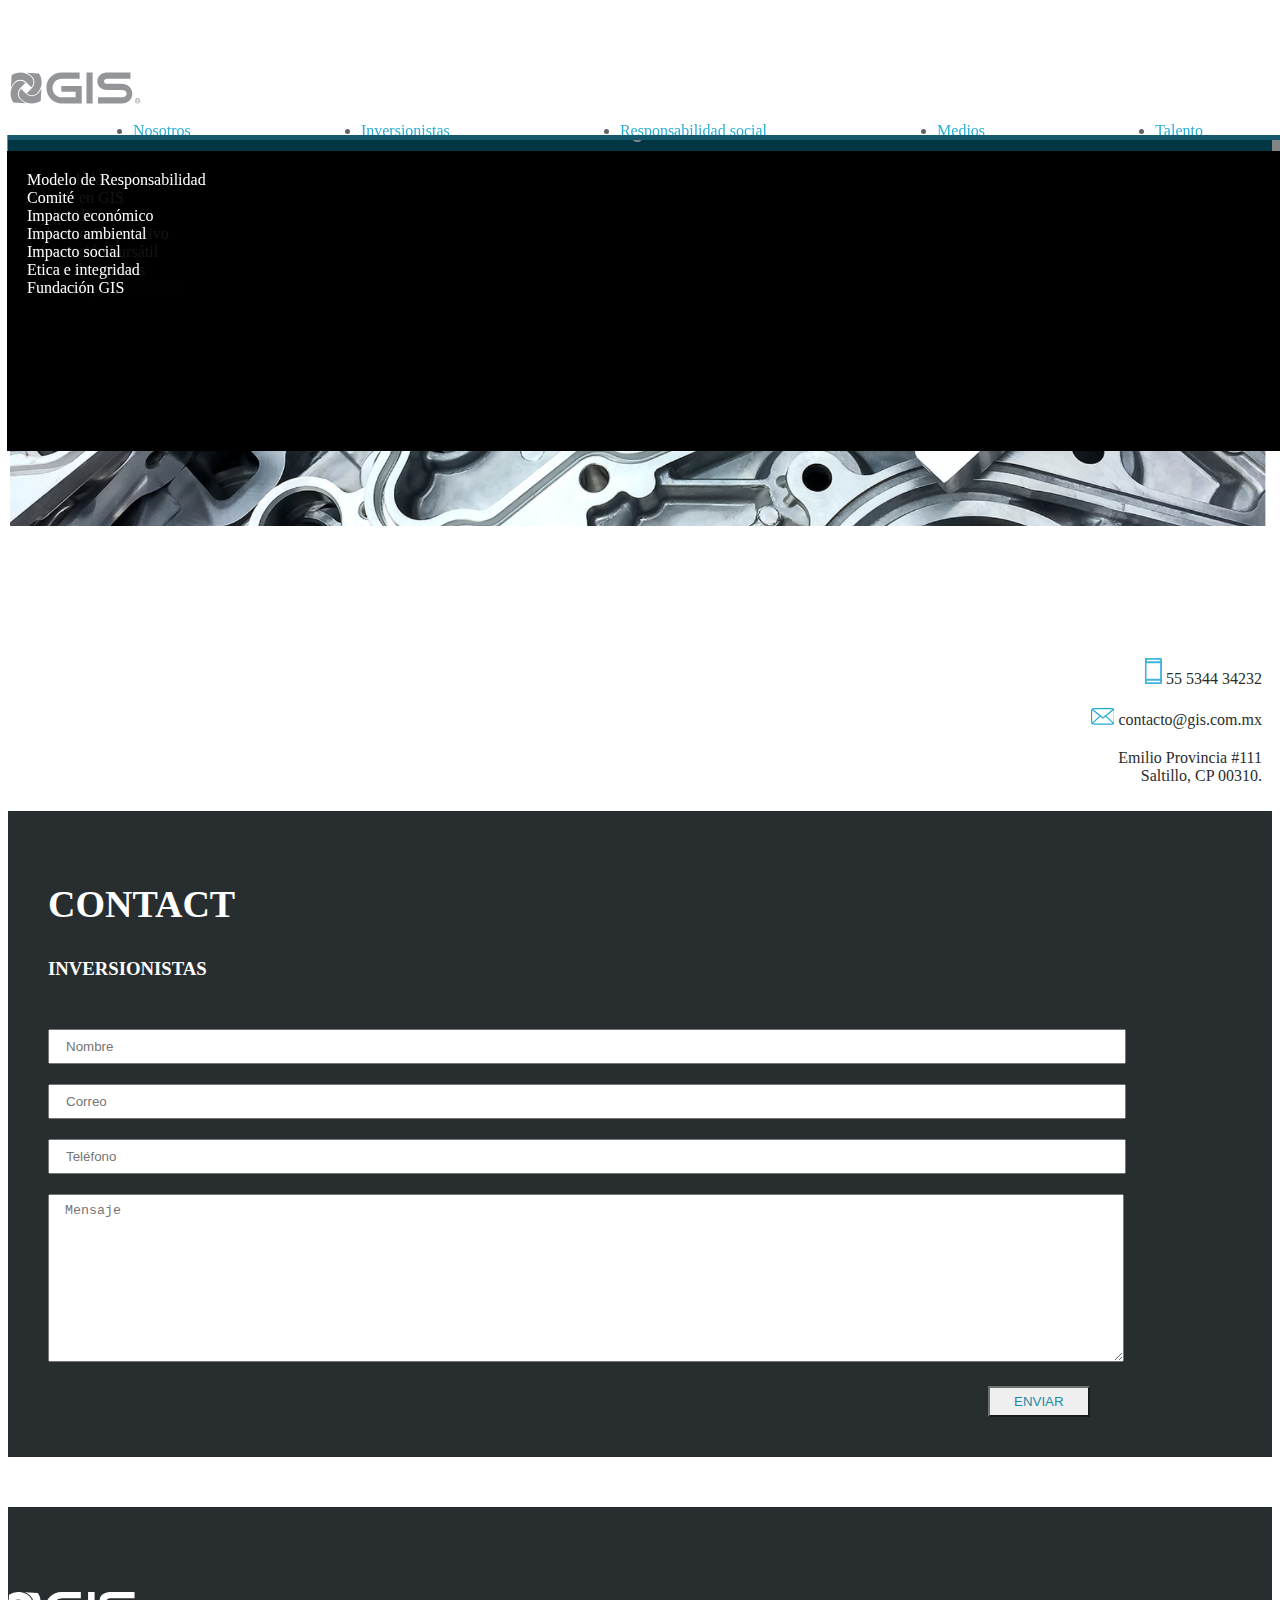
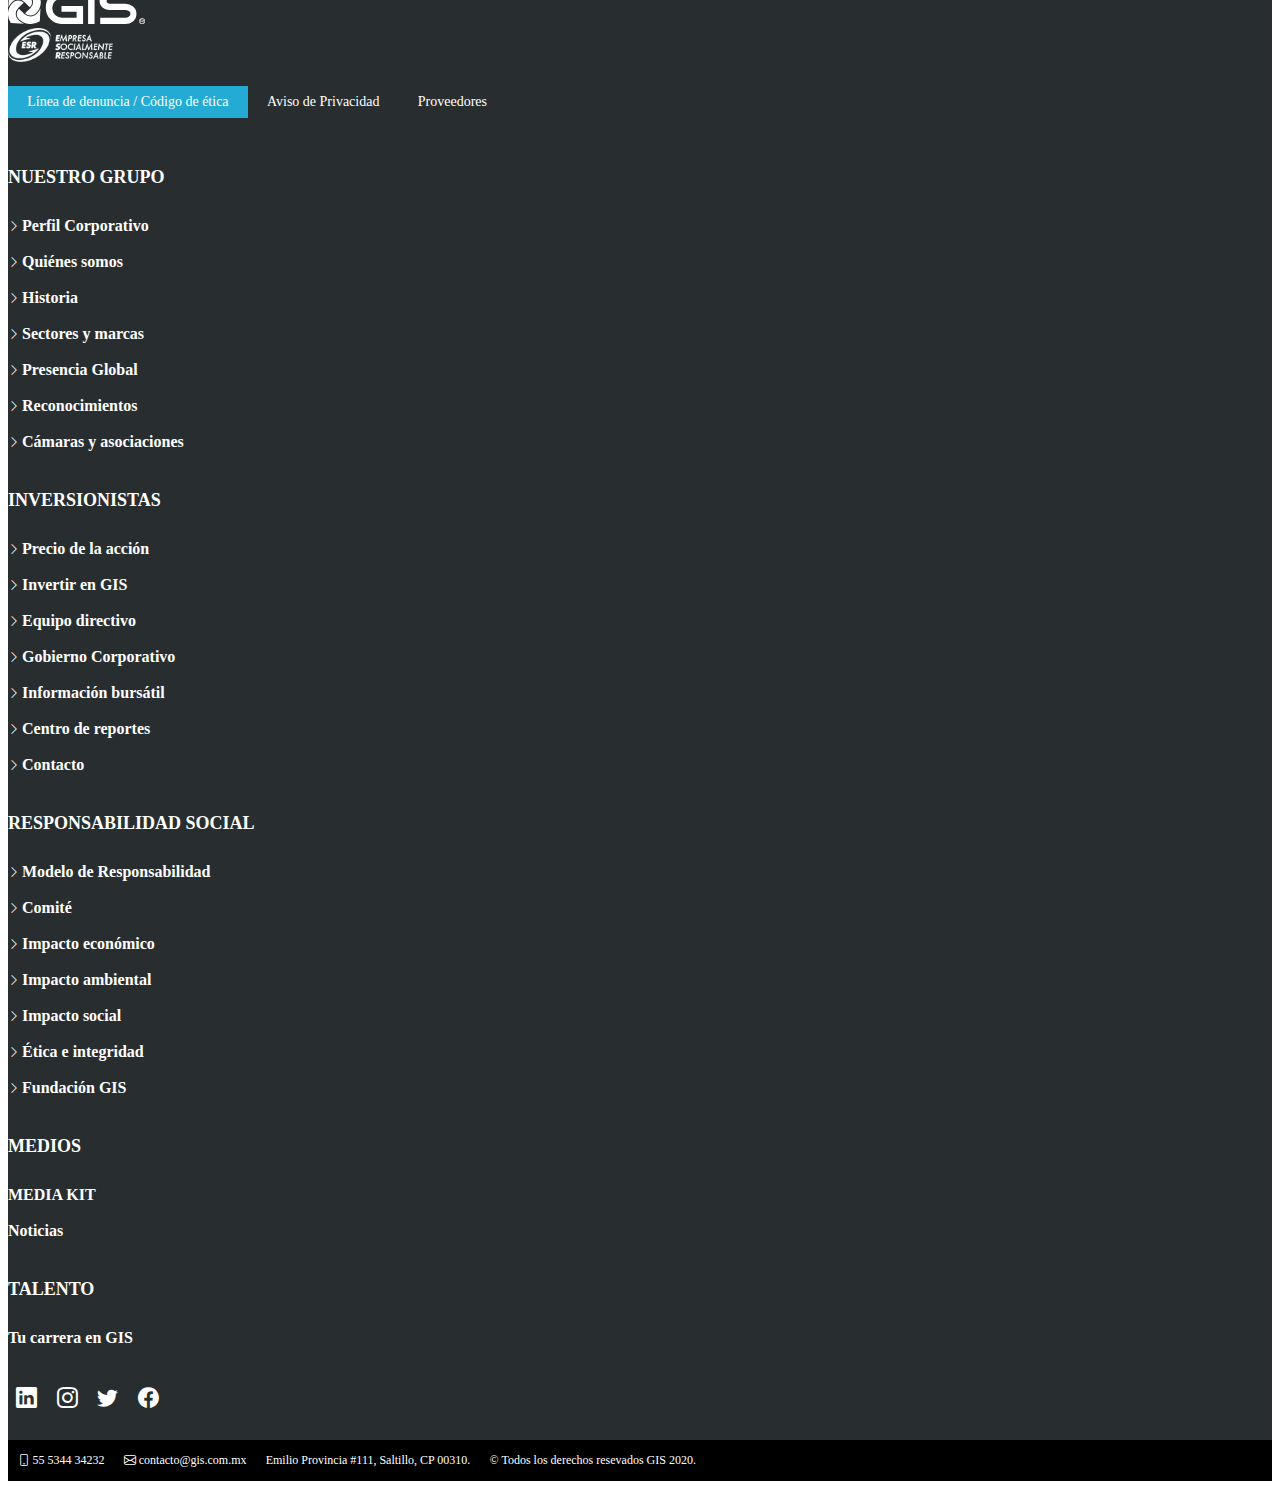
==== commit 2af735f3: "carga" ====
--- a/contacto.html
+++ b/contacto.html
@@ -36,11 +36,10 @@
 
 <body>
 
-
-    <nav  id="navprin1" class="navbar navbar-light custom-navbar fixed-top" data-scrollto-offset="0">
+ <nav  id="navprin1" class="navbar navbar-light custom-navbar fixed-top" data-scrollto-offset="0">
     <div class="container-fluid">
       
-      <div class="col-6 col-lg-3 ">
+      <div class="col-4 col-sm-3 col-md-2">
         <a  href="index.html" class="imglogogis logo d-flex align-items-center scrollto me-auto me-lg-0">
           <!-- Uncomment the line below if you also wish to use an image logo -->
            <img src="img/GIS-logotipo.svg" alt="GIS" class="imglogogis" >
@@ -48,8 +47,8 @@
         </a>
       </div>
       
-        <div class="col-6 col-lg-6 ">
-          <ul class="navbar-nav">
+        <div class="col-2 col-sm-6 col-md-7 col-lg-6">
+          <ul id="menu__top" class="navbar-nav">
       
             <li id="navitem01" class="nav-item dropdown">
               <a class=" dropdown-toggle" href="#"  role="button" data-bs-toggle="collapse"
@@ -90,7 +89,7 @@
           </ul>
       
         </div>
-        <div class="col-6 col-lg-3" id="contmenu2">
+        <div class="col-6 col-md-3" id="contmenu2">
           <a class="btnchanlan activemenu" href="index.html">ES</a>
           
           <a class="btnchanlan" href="index.html">EN</a>
@@ -112,13 +111,13 @@
                   <div class="col-12 col-lg-12">
                   
                       <ul class="mega-dropdown-menu">
-                        <li><a class="dropdown-item" href="#">Perfil corporativo</a></li>
-                        <li><a class="dropdown-item" href="#">Quiénes somos</a></li>
-                        <li><a class="dropdown-item" href="#">Historia</a></li>
-                        <li><a class="dropdown-item" href="#">Sectores y marcas</a></li>
-                        <li><a class="dropdown-item" href="#">Presencia Global</a></li>
-                        <li><a class="dropdown-item" href="#">Reconocimientos</a></li>
-                        <li><a class="dropdown-item" href="#">Cámaras y asociaciones</a></li>
+                        <li><a class="dropdown-item" href="nosotros.html#section__perfil">Perfil corporativo</a></li>
+                        <li><a class="dropdown-item" href="nosotros.html#head__nosotros">Quiénes somos</a></li>
+                        <li><a class="dropdown-item" href="nosotros.html#section__historia">Historia</a></li>
+                        <li><a class="dropdown-item" href="nosotros.html#section__sectores">Sectores y marcas</a></li>
+                        <li><a class="dropdown-item" href="nosotros.html#section__presencia">Presencia Global</a></li>
+                        <li><a class="dropdown-item" href="nosotros.html#section__reconocimiento">Reconocimientos</a></li>
+                        <li><a class="dropdown-item" href="nosotros.html#section__camaras">Cámaras y asociaciones</a></li>
                       </ul>
                   </div>
                 </div>
@@ -137,13 +136,13 @@
                   <div class="col-12 col-lg-12">
                   
                     <ul>
-                      <li><a class="dropdown-item" href="#">Precio de la acción</a></li>
-                      <li><a class="dropdown-item" href="#">Invertir en GIS</a></li>
-                      <li><a class="dropdown-item" href="#">Equipo directivo</a></li>
-                      <li><a class="dropdown-item" href="#">Gobierno Corporativo</a></li>
-                      <li><a class="dropdown-item" href="#">Información bursátil</a></li>
-                      <li><a class="dropdown-item" href="#">Centro de reportes</a></li>
-                      <li><a class="dropdown-item" href="#">Contacto</a></li>
+                      <li><a class="dropdown-item" href="inversionistas.html">Precio de la acción</a></li>
+                      <li><a class="dropdown-item" href="inversionistas.html">Invertir en GIS</a></li>
+                      <li><a class="dropdown-item" href="inversionistas.html">Equipo directivo</a></li>
+                      <li><a class="dropdown-item" href="inversionistas.html">Gobierno Corporativo</a></li>
+                      <li><a class="dropdown-item" href="inversionistas.html#section__bursatil">Información bursátil</a></li>
+                      <li><a class="dropdown-item" href="inversionistas.html">Centro de reportes</a></li>
+                      <li><a class="dropdown-item" href="inversionistas.html">Contacto</a></li>
                     </ul>
                   </div>
                 </div>
@@ -183,7 +182,7 @@
           <div class="container-fluid"> 
             <div class="row" >
 
-              <div id="tabmenucont" class="col-lg-4">
+              <div id="tabmenucont" class="col-lg-4 col-md-4 col-5">
                
                   <div class="nav nav-pills" id="v-pills-tab" role="tablist">
                     <a class="nav-link active" id="v-nosotros-tab" data-bs-toggle="pill" data-bs-target="#v-nosotros"  role="tab" aria-controls="v-nosotros" aria-selected="true">Nosotros</a>
@@ -215,7 +214,7 @@
 
               </div>
 
-              <div class="col-lg-8">
+              <div class="col-md-8 col-7">
 
                 <div class="tab-content" id="v-pills-tabContent">
                   <div class="tab-pane fade show active" id="v-nosotros" role="tabpanel" aria-labelledby="v-nosotros-tab">
@@ -224,13 +223,13 @@
                       <div class="col-12 col-lg-4">
                       
                           <ul class="mega-dropdown-menu">
-                            <li><a class="dropdown-item" href="#">Perfil corporativo</a></li>
-                            <li><a class="dropdown-item" href="#">Quiénes somos</a></li>
-                            <li><a class="dropdown-item" href="#">Historia</a></li>
-                            <li><a class="dropdown-item" href="#">Sectores y marcas</a></li>
-                            <li><a class="dropdown-item" href="#">Presencia Global</a></li>
-                            <li><a class="dropdown-item" href="#">Reconocimientos</a></li>
-                            <li><a class="dropdown-item" href="#">Cámaras y asociaciones</a></li>
+                            <li><a class="dropdown-item" href="nosotros.html">Perfil corporativo</a></li>
+                            <li><a class="dropdown-item" href="nosotros.html">Quiénes somos</a></li>
+                            <li><a class="dropdown-item" href="nosotros.html">Historia</a></li>
+                            <li><a class="dropdown-item" href="nosotros.html">Sectores y marcas</a></li>
+                            <li><a class="dropdown-item" href="nosotros.html">Presencia Global</a></li>
+                            <li><a class="dropdown-item" href="nosotros.html">Reconocimientos</a></li>
+                            <li><a class="dropdown-item" href="nosotros.html">Cámaras y asociaciones</a></li>
                           </ul>
                       </div>
                       <div class="col-12 col-lg-8 continfosubmenu">
@@ -250,13 +249,13 @@
                         <div class="col-12 col-lg-4">
                         
                           <ul>
-                            <li><a class="dropdown-item" href="#">Precio de la acción</a></li>
-                            <li><a class="dropdown-item" href="#">Invertir en GIS</a></li>
-                            <li><a class="dropdown-item" href="#">Equipo directivo</a></li>
-                            <li><a class="dropdown-item" href="#">Gobierno Corporativo</a></li>
-                            <li><a class="dropdown-item" href="#">Información bursátil</a></li>
-                            <li><a class="dropdown-item" href="#">Centro de reportes</a></li>
-                            <li><a class="dropdown-item" href="#">Contacto</a></li>
+                            <li><a class="dropdown-item" href="inversionistas.html">Precio de la acción</a></li>
+                            <li><a class="dropdown-item" href="inversionistas.html">Invertir en GIS</a></li>
+                            <li><a class="dropdown-item" href="inversionistas.html">Equipo directivo</a></li>
+                            <li><a class="dropdown-item" href="inversionistas.html">Gobierno Corporativo</a></li>
+                            <li><a class="dropdown-item" href="inversionistas.html">Información bursátil</a></li>
+                            <li><a class="dropdown-item" href="inversionistas.html">Centro de reportes</a></li>
+                            <li><a class="dropdown-item" href="inversionistas.html">Contacto</a></li>
                           </ul>
                         </div>
                         <div class="col-12 col-lg-8 continfosubmenu">
@@ -312,6 +311,8 @@
     </div>
   
     </nav>
+
+
   <main id="main">
 
     <section>
--- a/css/style.css
+++ b/css/style.css
@@ -172,8 +172,8 @@
 
 #navprin1 .logo img {
   display: block;
-  width: 135px;
-  max-height: 40px;
+  width: 100%;
+  max-width: 135px;
   margin-right: 6px;
 }
 
@@ -206,7 +206,8 @@
   border-left: 1px solid #2BADD4;
   padding-left: 20px;
  }
-
+.dropdown-toggle{font-size: 13px;}
+#contmenu2 a{font-size: 13px;}
 
 #contmenu2 .btncontac {
   margin-right: 25px;
@@ -688,7 +689,7 @@
 }
 
 #homesec1 #carouselExampleDark .carousel-item h1 {
-  margin-top: 10%;
+  margin-top: 20%;
 
 }
 
@@ -1350,6 +1351,7 @@
     width: 80%;
     margin: auto;
 }
+ul.list__years .active{color: #4AD6FF;}
 ul.list__years li a{font-size: 1.875rem;color: #969696;padding: 5px 0;display: block;}
 .box__reporte{padding: 40px;min-height: 320px;}
 .box__reporte h3{font-size: 1.375rem;color: #4AD6FF;}
@@ -1471,6 +1473,7 @@
   background-position: center;
   background-repeat: no-repeat;
 }
+#bg__analistas img{max-width: 100%;}
 .table__prospectos{background: #fff;width: 100%;}
 .table__prospectos tr:nth-child(even) {background-color: #F3F7F9;}
 .table__prospectos a{color: #676767;}
@@ -1671,18 +1674,30 @@
   max-width: 100%;
   background: #fff;
   height: auto;
+  z-index: 300;
 }
 #close{position: absolute;right: 30px;}
 .title__flotante{width: 230px;border-bottom: 8px solid #24ABD3;font-size: 1.438rem;margin-bottom: 40px;font-weight: bold;}
-
-
-
+#main{margin-top: 60px;}
+
+
+@media (min-width: 1200px){
+  .dropdown-toggle{font-size: 16px;}
+  #contmenu2 a{font-size: 16px;}
+  #homesec1 #carouselExampleDark .carousel-item h1{margin-top: 20%;}
+}
+@media (max-width: 908px){
+  .box__header__inversionistas{padding-top: 0;}
+  .text__title{font-size: 2rem;}
+  ul.list__years li a{font-size: 1rem;padding: 15px 0;}
+  .box__reporte{padding: 10px;}
+  ul.list__contact{margin-top: 250px;}
+}
 @media (max-width: 768px){
-  main{margin-top: 60px;}
+  .padding__large{padding-top: 60px;padding-bottom: 60px;}
   .img__about{position: relative;width: 100%;}
   .logo__svg svg, .logo__svg img{width: 100%;}
   .title__acordion, .text__title{font-size: 2rem;}
-  .box__reporte, .padding__30{padding: 15px;}
   .box__sectores h4{font-size: 1rem;}
   .mapa__global {width: 100%;}
   .margin__top{margin-top: -50px;}
@@ -1690,16 +1705,21 @@
   .mapEuropa{top: 8rem;left: 22rem;}
   .map3{top: 12rem;left: 36rem;}
   .box__header__inversionistas{padding-top: 0;}
-  ul.list__years{display: flex;width: 100%;}
+  ul.list__years{padding: 20px 6px;}
   ul.list__years li a{padding: 10px;font-size: 1.2rem;}
   .comunicados__eventos{padding: 1rem 0;}
   ul.list__contact{margin-top: 230px;}
+  #homesec1 #carouselExampleDark .carousel-indicators{left: 90%;top: 70%;}
+  #homesec1 #carouselExampleDark .carousel-item p{width: 100%;}
+  #contmenu2 .btnchanlan{margin-right: 15px;}
+  #contmenu2 .btnchanlan:nth-child(2){padding-left: 10px;margin-right: 10px;}
 
 }
 
 @media (max-width: 500px){
   .img__about{position: relative;width: 100%;}
   #head__nosotros .padding__large{padding: 0;}
+  .codigoEtica h3,
   .title__head,  .text__title{font-size: 2rem;}
   .padding__40{padding: 10px;}
   ul.nav__footer{display: block;text-align: center;margin-top: 30px;}
@@ -1710,6 +1730,64 @@
   ul.list__contact{margin-top: 100px;}
   .padding__80{padding: 20px;}
   .date__inversion, .title__acordion{font-size: 1.2rem;}
+  .date__inversion{text-align: center;}
   .box__reporte{min-height: 100%;}
   ul.list__gobierno{margin-left: 0;}
-}+  h1, .h1{font-size: 32px;}
+  ul.list__years{width: 100%;padding: 0;}
+  #homesec1 #carouselExampleDark .carousel-item{height: 400px;}
+  #secmarcas #conthightxt{padding: 20px;}
+  #secmarcas .contlogos{display: block;margin-top: 30px;margin-bottom: 30px;}
+  #secmarcas .contlogos img{margin:20px auto;}
+  #secnoticias h1{margin-top: 0;margin-bottom: 20px;}
+  #homesec1 #carouselExampleDark #bgcarru2{background-position: right;}
+  .continfosubmenu img,
+  .continfosubmenu p,
+  #menu__top,
+  #menu__top{display: none;}
+  .burger:before, .burger span, .burger:after{width: 30px;height: 3px;}
+  #tabmenucont .social-links{height: 50px;position: absolute;bottom: 0; left: 25%;}
+  #tabmenucont{height: auto;background: #fafafa;
+background: -moz-linear-gradient(top,  #fafafa 0%, #ffffff 100%);
+background: -webkit-linear-gradient(top,  #fafafa 0%,#ffffff 100%);
+background: linear-gradient(to bottom,  #fafafa 0%,#ffffff 100%);
+filter: progid:DXImageTransform.Microsoft.gradient( startColorstr='#fafafa', endColorstr='#ffffff',GradientType=0 );}
+
+  .tab-content{padding: 80px 5px 0;}
+  #tabmenucont{padding: 80px 15px 0;}
+  #tabmenucont #v-pills-tab a{text-transform: capitalize;margin-bottom: 15px;margin-top: 15px;}
+  #tabmenucont .social-links a{margin-right: 30px;margin-left: 0;}
+  .dropdown-item{padding: 5px 0;}
+  #razon__invertir .padding__30{padding: 15px 0;}
+  .comunicados__eventos h4,
+  .table__fundamentales,  ul.list__gobierno li a{font-size: 1rem;}
+  td, th{padding: 10px 4px;}
+  .table__dividendos th{font-size: .8rem;}
+  .padding__30{padding: 15px;}
+  .bg__dark .text__right{text-align: center !important;}
+  #razon__invertir .font__20{margin-left: 20px;text-align: left;padding-top: 10px;}
+  ul.list__years li{display: inline-block;}
+  ul.list__years li a{font-size: 1rem;font-weight: bold;}
+  #homesec1 #carouselExampleDark .carousel-item{height: 460px;}
+  .padding__base{padding-top: 25px;padding-bottom: 25px;}
+  .logo__svg{padding: 20px;width: 80%;margin: auto;}
+  .mapMexico{top: 5rem;left: 2rem;}
+  .mapEuropa{top: 3.5rem;left: 10rem;}
+  .map3{top: 4rem;left: 80%;}
+  ul.tabs img{width: 30px;height: 30px;}
+  .set img,
+  .box__flotante .img__modal {display: none;}
+  .logo__flotante{margin-top: 0;margin-bottom: 10px;}
+  .box__flotante{position: fixed;top: 0;left: 0;}
+  .title__flotante{margin-bottom: 20px;}
+  .set > a{font-size: 12px;padding: 14px 0;}
+  .set > a i{margin-left: 0;}
+  .accordion-container{margin: 0;}
+  .set > a.active{background: #f0f0f0;border-color: #f0f0f0;color: #44abd3;}
+
+}
+@media (max-width: 380px){
+
+
+}
+
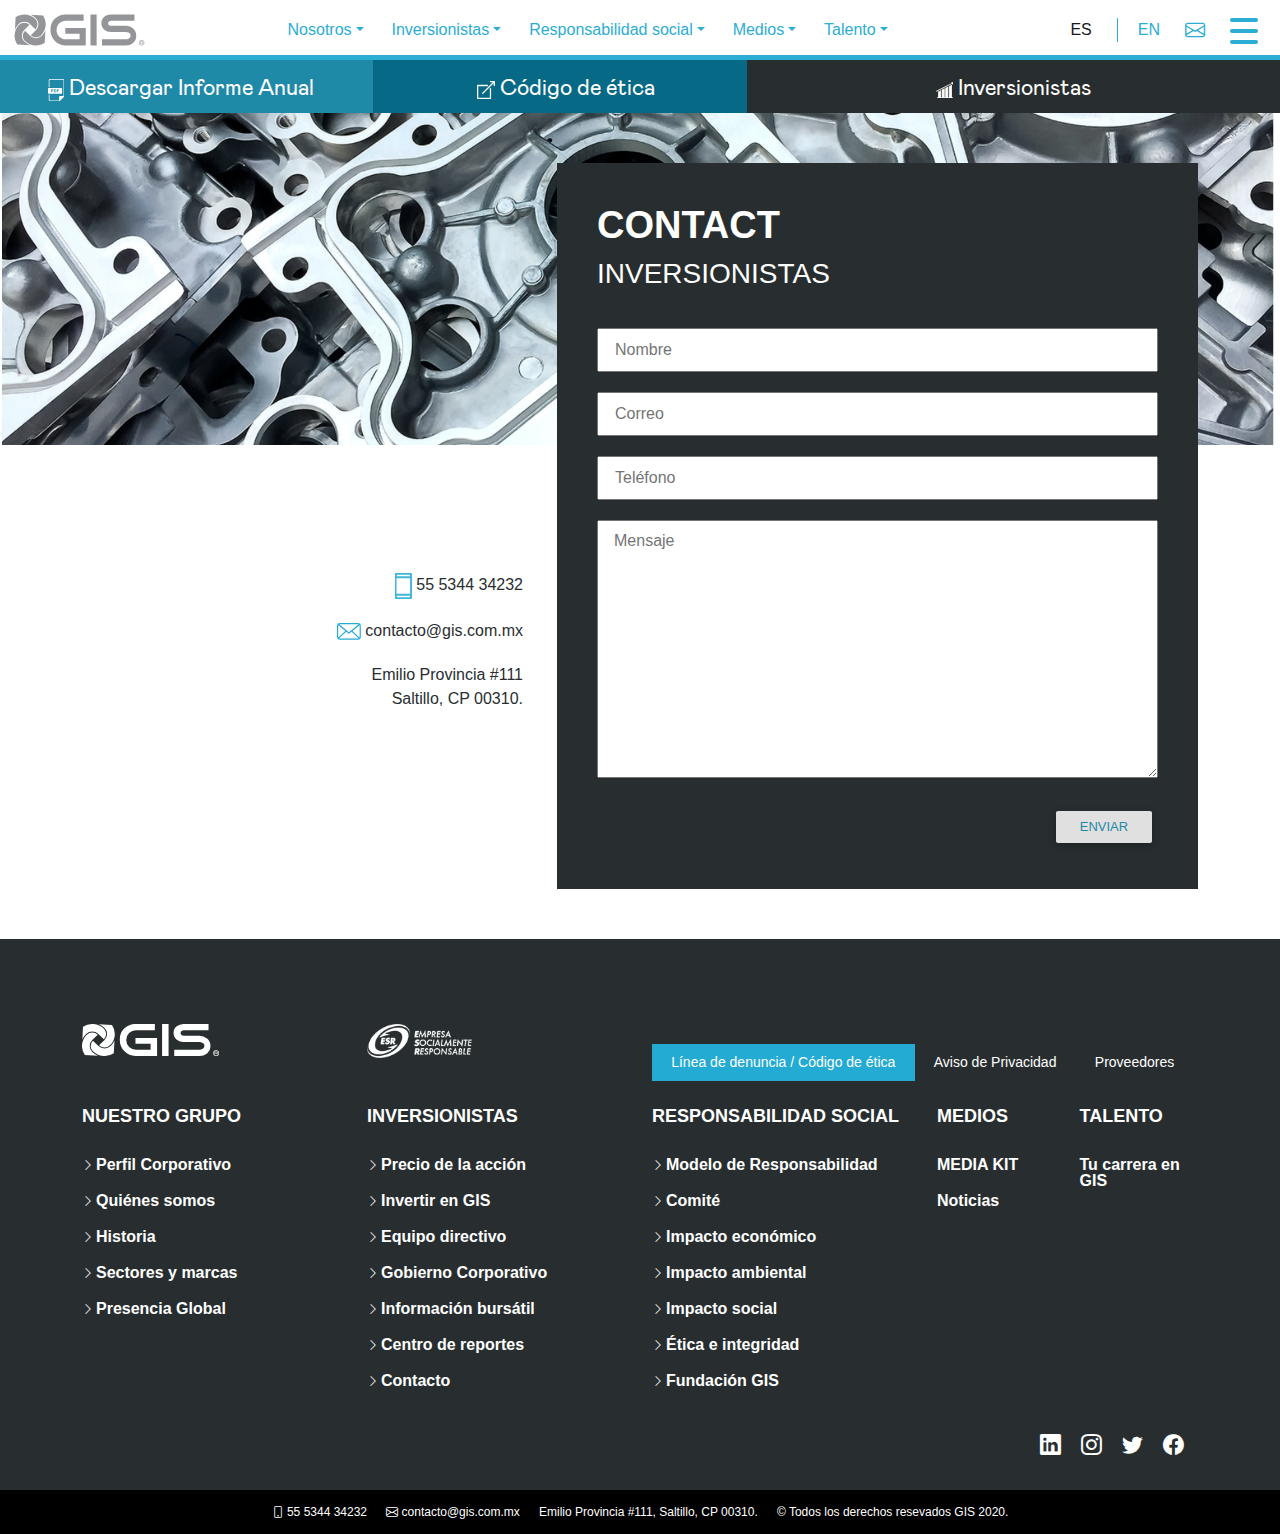
==== commit db07c288: "Ajustes menu" ====
--- a/contacto.html
+++ b/contacto.html
@@ -1,165 +1,101 @@
 <!DOCTYPE html>
-<html lang="en">
-
+<html lang="es">
 <head>
   <meta charset="utf-8">
   <meta content="width=device-width, initial-scale=1.0" name="viewport">
-
   <title>GIS</title>
   <meta content="" name="description">
   <meta content="" name="keywords">
-
-  <!-- Favicons -->
-  <link href="assets/img/favicon.png" rel="icon">
-  <link href="assets/img/apple-touch-icon.png" rel="apple-touch-icon">
-
-
-
-  <!--  CSS Files -->
-  <link href="https://cdn.jsdelivr.net/npm/bootstrap@5.0.2/dist/css/bootstrap.min.css" rel="stylesheet" integrity="sha384-EVSTQN3/azprG1Anm3QDgpJLIm9Nao0Yz1ztcQTwFspd3yD65VohhpuuCOmLASjC" crossorigin="anonymous">
-
-  
+  <link href="img/favicon.ico" rel="icon">
+  <link href="img/favicon-16x16.png" rel="apple-touch-icon">
+  <link href="https://cdn.jsdelivr.net/npm/bootstrap@5.1.3/dist/css/bootstrap.min.css" rel="stylesheet">
+  <link rel="stylesheet" href="bootstrap/mdb.css">
   <link href="bootstrap/bootstrap-icons/bootstrap-icons.css" rel="stylesheet">
   <link href="js/aos/aos.css" rel="stylesheet">
   <link href="js/swiper/swiper-bundle.min.css" rel="stylesheet">
-  
-<!-- Font Awesome CSS -->
-<link rel='stylesheet' href='https://cdnjs.cloudflare.com/ajax/libs/font-awesome/5.11.2/css/all.min.css'>
-
-  <link rel="stylesheet" href="css/owl.carousel.min.css">
-  
-  <!-- Main CSS File -->
+  <link rel='stylesheet' href='https://cdnjs.cloudflare.com/ajax/libs/font-awesome/5.11.2/css/all.min.css' />
+  <link rel="stylesheet" href="https://cdnjs.cloudflare.com/ajax/libs/OwlCarousel2/2.3.4/assets/owl.carousel.min.css" />
   <link href="css/style.css" rel="stylesheet">
-
-
 </head>
-
 <body>
-
- <nav  id="navprin1" class="navbar navbar-light custom-navbar fixed-top" data-scrollto-offset="0">
+  <!-- ======= Header ======= -->
+  <nav  id="navprin1" class="navbar navbar-light custom-navbar fixed-top" data-scrollto-offset="0">
     <div class="container-fluid">
-      
       <div class="col-4 col-sm-3 col-md-2">
-        <a  href="index.html" class="imglogogis logo d-flex align-items-center scrollto me-auto me-lg-0">
-          <!-- Uncomment the line below if you also wish to use an image logo -->
-           <img src="img/GIS-logotipo.svg" alt="GIS" class="imglogogis" >
-        
-        </a>
+        <a  href="index.html" class="imglogogis logo d-flex align-items-center scrollto me-auto me-lg-0"><img src="img/GIS-logotipo.svg" alt="GIS" class="imglogogis"></a>
       </div>
       
-        <div class="col-2 col-sm-6 col-md-7 col-lg-6">
+        <div class="col-2 col-sm-3 col-md-7 col-lg-6">
           <ul id="menu__top" class="navbar-nav">
-      
             <li id="navitem01" class="nav-item dropdown">
-              <a class=" dropdown-toggle" href="#"  role="button" data-bs-toggle="collapse"
-              data-bs-target="#contsubmenu1">
-                Nosotros
-              </a>
-             
-            </li>
+              <a class=" dropdown-toggle" href="#"  role="button" data-bs-toggle="collapse" data-bs-target="#contsubmenu1">Nosotros</a></li>
             <li id="navitem02" class="nav-item dropdown">
-              <a class=" dropdown-toggle" href="#"  role="button" data-bs-toggle="collapse"
-              data-bs-target="#contsubmenu2">
-                Inversionistas
-              </a>
-             
+              <a class=" dropdown-toggle" href="#"  role="button" data-bs-toggle="collapse"data-bs-target="#contsubmenu2">Inversionistas</a>
             </li>
             <li id="navitem03" class="nav-item dropdown">
-              <a class=" dropdown-toggle" href="#"  role="button" data-bs-toggle="collapse"
-              data-bs-target="#contsubmenu3">
-                Responsabilidad social
-              </a>
-             
+              <a class=" dropdown-toggle" href="#"  role="button" data-bs-toggle="collapse" data-bs-target="#contsubmenu3">Responsabilidad social</a>
             </li>
             <li class="nav-item dropdown">
-              <a class=" dropdown-toggle" href="#"  role="button" data-bs-toggle="collapse"
-              data-bs-target="#contsubmenu4">
-                Medios
-              </a>
-             
+              <a class=" dropdown-toggle" href="#"  role="button" data-bs-toggle="collapse"data-bs-target="#contsubmenu4">Medios</a>
             </li>
             <li class="nav-item">
-              <a class=" dropdown-toggle" href="#"  role="button" data-bs-toggle="collapse"
-                data-bs-target="#contsubmenu5">
-                Talento
-              </a>
-             
+              <a class=" dropdown-toggle" href="#"  role="button" data-bs-toggle="collapse" data-bs-target="#contsubmenu5">Talento</a>
             </li>
-      
           </ul>
-      
-        </div>
-        <div class="col-6 col-md-3" id="contmenu2">
+        </div>
+
+        <div class="col-6 col-md-3 col-sm-3" id="contmenu2">
           <a class="btnchanlan activemenu" href="index.html">ES</a>
-          
           <a class="btnchanlan" href="index.html">EN</a>
           <a class="btncontac" href="index.html"><i class="bi bi-envelope "></i></a>
-      
-          <a href="#" class="burger"  data-bs-toggle="collapse" data-bs-target="#navbarSupportedContent1">
-            <span></span>
-          </a>
-          
-      
+          <a href="#" class="burger"  data-bs-toggle="collapse" data-bs-target="#navbarSupportedContent1"><span></span></a>
         </div>
 
         <div class="dropmenusblck dropdown-menu collapse  navbar-collapse custom-navmenu" id="contsubmenu1" >
           <!-- Links -->
               <div class="mega-menuin v-1 z-depth-1 py-5 px-5" aria-labelledby="navbarDropdownMenuLink1">
-      
-
                 <div class="container">
                   <div class="col-12 col-lg-12">
-                  
                       <ul class="mega-dropdown-menu">
                         <li><a class="dropdown-item" href="nosotros.html#section__perfil">Perfil corporativo</a></li>
                         <li><a class="dropdown-item" href="nosotros.html#head__nosotros">Quiénes somos</a></li>
                         <li><a class="dropdown-item" href="nosotros.html#section__historia">Historia</a></li>
                         <li><a class="dropdown-item" href="nosotros.html#section__sectores">Sectores y marcas</a></li>
                         <li><a class="dropdown-item" href="nosotros.html#section__presencia">Presencia Global</a></li>
+                        <!--
                         <li><a class="dropdown-item" href="nosotros.html#section__reconocimiento">Reconocimientos</a></li>
                         <li><a class="dropdown-item" href="nosotros.html#section__camaras">Cámaras y asociaciones</a></li>
+                        -->
                       </ul>
                   </div>
                 </div>
-      
-                   
-      
               </div>
         </div>
 
         <div class="dropmenusblck dropdown-menu collapse  navbar-collapse custom-navmenu" id="contsubmenu2" >
           <!-- Links -->
               <div class="mega-menuin v-1 z-depth-1 py-5 px-5" aria-labelledby="navbarDropdownMenuLink1">
-      
-
                 <div class="container">
                   <div class="col-12 col-lg-12">
-                  
                     <ul>
-                      <li><a class="dropdown-item" href="inversionistas.html">Precio de la acción</a></li>
-                      <li><a class="dropdown-item" href="inversionistas.html">Invertir en GIS</a></li>
-                      <li><a class="dropdown-item" href="inversionistas.html">Equipo directivo</a></li>
-                      <li><a class="dropdown-item" href="inversionistas.html">Gobierno Corporativo</a></li>
+                      <li><a class="dropdown-item" href="inversionistas.html#header__inversionistas">Precio de la acción</a></li>
+                      <li><a class="dropdown-item" href="inversionistas.html#section__invertir">Invertir en GIS</a></li>
+                      <li><a class="dropdown-item" href="inversionistas.html#">Equipo directivo</a></li>
+                      <li><a class="dropdown-item" href="inversionistas.html#bg__gobierno">Gobierno Corporativo</a></li>
                       <li><a class="dropdown-item" href="inversionistas.html#section__bursatil">Información bursátil</a></li>
-                      <li><a class="dropdown-item" href="inversionistas.html">Centro de reportes</a></li>
-                      <li><a class="dropdown-item" href="inversionistas.html">Contacto</a></li>
+                      <li><a class="dropdown-item" href="inversionistas.html#bg__reportes">Centro de reportes</a></li>
+                      <li><a class="dropdown-item" href="inversionistas.html#bg__contact">Contacto</a></li>
                     </ul>
                   </div>
                 </div>
-      
-                   
-      
               </div>
         </div>
 
         <div class="dropmenusblck dropdown-menu collapse  navbar-collapse custom-navmenu" id="contsubmenu3" >
           <!-- Links -->
               <div class="mega-menuin v-1 z-depth-1 py-5 px-5" aria-labelledby="navbarDropdownMenuLink1">
-      
-
                 <div class="container">
                   <div class="col-12 col-lg-12">
-                  
                     <ul>
                       <li><a class="dropdown-item" href="#">Modelo de Responsabilidad</a></li>
                       <li><a class="dropdown-item" href="#">Comité</a></li>
@@ -171,9 +107,6 @@
                     </ul>
                   </div>
                 </div>
-      
-                   
-      
               </div>
         </div>
 
@@ -182,80 +115,62 @@
           <div class="container-fluid"> 
             <div class="row" >
 
-              <div id="tabmenucont" class="col-lg-4 col-md-4 col-5">
-               
+              <div class="col-md-4 col-5" id="tabmenucont">
                   <div class="nav nav-pills" id="v-pills-tab" role="tablist">
                     <a class="nav-link active" id="v-nosotros-tab" data-bs-toggle="pill" data-bs-target="#v-nosotros"  role="tab" aria-controls="v-nosotros" aria-selected="true">Nosotros</a>
-
                     <a class="nav-link" id="v-inversionistas-tab" data-bs-toggle="pill" data-bs-target="#v-inversionistas"  role="tab" aria-controls="v-inversionistas" aria-selected="false">Inversionistas</a>
-
                     <a class="nav-link" id="v-sustentabilidad-tab" data-bs-toggle="pill" data-bs-target="#v-sustentabilidad"  role="tab" aria-controls="v-sustentabilidad" aria-selected="false">Responsabilidad Social</a>
-
                     <a class="nav-link" >Medios</a>
-
                     <a class="nav-link" >Talento</a>
-
                     <a class="nav-link" >Contacto</a>
-
-                  </div>
-                  
+                  </div>
                   <div class="social-links order-first order-lg-last mb-3 mb-lg-0">
-                   
                     <a href="#" class="instagram"><i class="bi bi-instagram"></i></a>
-                    
                     <a href="#" class="linkedin"><i class="bi bi-linkedin"></i></a>
-
                     <a href="#" class="twitter"><i class="bi bi-twitter"></i></a>
-              
                     <a href="#" class="facebook"><i class="bi bi-facebook"></i></a>
-
-                    
-                  </div>
-
+                  </div>
               </div>
 
               <div class="col-md-8 col-7">
-
                 <div class="tab-content" id="v-pills-tabContent">
                   <div class="tab-pane fade show active" id="v-nosotros" role="tabpanel" aria-labelledby="v-nosotros-tab">
                     <div class="container">
                       <div class="row px-0">
                       <div class="col-12 col-lg-4">
-                      
                           <ul class="mega-dropdown-menu">
-                            <li><a class="dropdown-item" href="nosotros.html">Perfil corporativo</a></li>
-                            <li><a class="dropdown-item" href="nosotros.html">Quiénes somos</a></li>
-                            <li><a class="dropdown-item" href="nosotros.html">Historia</a></li>
-                            <li><a class="dropdown-item" href="nosotros.html">Sectores y marcas</a></li>
-                            <li><a class="dropdown-item" href="nosotros.html">Presencia Global</a></li>
+                            <li><a class="dropdown-item" href="nosotros.html#section__perfil">Perfil corporativo</a></li>
+                            <li><a class="dropdown-item" href="nosotros.html#head__nosotros">Quiénes somos</a></li>
+                            <li><a class="dropdown-item" href="nosotros.html#section__historia">Historia</a></li>
+                            <li><a class="dropdown-item" href="nosotros.html#section__sectores">Sectores y marcas</a></li>
+                            <li><a class="dropdown-item" href="nosotros.html#section__presencia">Presencia Global</a></li>
+                            <!--
                             <li><a class="dropdown-item" href="nosotros.html">Reconocimientos</a></li>
                             <li><a class="dropdown-item" href="nosotros.html">Cámaras y asociaciones</a></li>
+                            -->
                           </ul>
                       </div>
                       <div class="col-12 col-lg-8 continfosubmenu">
                         <img src="img/home/imglineaproduccion.jpg" alt="" class="img-fluid">
-                   
                         <p class="mt-4">
                           Somos una empresa con presencia en México, Europa y Asia, estamos orientados a la generación de soluciones de diseño, confort  y seguridad para nuestros consumidores en el mundo.
                         </p>
                     </div>
                     </div>
                     </div>
-
                   </div>
                   <div class="tab-pane fade" id="v-inversionistas" role="tabpanel" aria-labelledby="v-inversionistas-tab">
                     <div class="container">
                       <div class="row px-0">
                         <div class="col-12 col-lg-4">
-                        
                           <ul>
-                            <li><a class="dropdown-item" href="inversionistas.html">Precio de la acción</a></li>
-                            <li><a class="dropdown-item" href="inversionistas.html">Invertir en GIS</a></li>
-                            <li><a class="dropdown-item" href="inversionistas.html">Equipo directivo</a></li>
-                            <li><a class="dropdown-item" href="inversionistas.html">Gobierno Corporativo</a></li>
-                            <li><a class="dropdown-item" href="inversionistas.html">Información bursátil</a></li>
-                            <li><a class="dropdown-item" href="inversionistas.html">Centro de reportes</a></li>
-                            <li><a class="dropdown-item" href="inversionistas.html">Contacto</a></li>
+                            <li><a class="dropdown-item" href="inversionistas.html#header__inversionistas">Precio de la acción</a></li>
+                            <li><a class="dropdown-item" href="inversionistas.html#section__invertir">Invertir en GIS</a></li>
+                            <li><a class="dropdown-item" href="inversionistas.html#">Equipo directivo</a></li>
+                            <li><a class="dropdown-item" href="inversionistas.html#bg__gobierno">Gobierno Corporativo</a></li>
+                            <li><a class="dropdown-item" href="inversionistas.html#section__bursatil">Información bursátil</a></li>
+                            <li><a class="dropdown-item" href="inversionistas.html#bg__reportes">Centro de reportes</a></li>
+                            <li><a class="dropdown-item" href="inversionistas.html#bg__contact">Contacto</a></li>
                           </ul>
                         </div>
                         <div class="col-12 col-lg-8 continfosubmenu">
@@ -263,16 +178,14 @@
                           <p class="mt-4">
                             Somos una empresa con presencia en México, Europa y Asia, estamos orientados a la generación de soluciones de diseño, confort  y seguridad para nuestros consumidores en el mundo.
                           </p>
-                                            </div>
+                        </div>
                       </div>
                     </div>
                   </div>
                   <div class="tab-pane fade" id="v-sustentabilidad" role="tabpanel" aria-labelledby="v-sustentabilidad-tab">
-
                     <div class="container">
                       <div class="row px-0">
                         <div class="col-12 col-lg-4">
-                        
                           <ul>
                             <li><a class="dropdown-item" href="#">Modelo de Responsabilidad</a></li>
                             <li><a class="dropdown-item" href="#">Comité</a></li>
@@ -288,31 +201,22 @@
                           <p class="mt-4">
                             Somos una empresa con presencia en México, Europa y Asia, estamos orientados a la generación de soluciones de diseño, confort  y seguridad para nuestros consumidores en el mundo.
                           </p>
-                                            </div>
+                        </div>
                       </div>
 
                     </div>
 
                   </div>
-                  <div class="tab-pane fade" id="v-pills-settings" role="tabpanel" aria-labelledby="v-pills-settings-tab">
-                    4
-                    
-                  </div>
-                </div>
-
-
-              </div>
-
-            </div>
-
-          </div>
-         
+                  <div class="tab-pane fade" id="v-pills-settings" role="tabpanel" aria-labelledby="v-pills-settings-tab">4</div>
+                </div>
+              </div>
+
+            </div>
+          </div>
         </div>
     </div>
+  </nav>
   
-    </nav>
-
-
   <main id="main">
 
     <section>
@@ -320,10 +224,10 @@
         <div class="row">
           <div class="col-lg-7 p-0">
             <div class="row">
-              <div class="col-md-6 p-0">
+              <div class="col-md-6 col-sm-6 p-0">
                 <a class="btn__fixed " href="/"><svg xmlns="http://www.w3.org/2000/svg" width="16.305" height="22.234" viewBox="0 0 16.305 22.234"><g id="Grupo_4378" data-name="Grupo 4378" transform="translate(0)"> <path id="Trazado_8348" data-name="Trazado 8348" d="M197.109,109.782h-12.6a1.484,1.484,0,0,0-1.482,1.482v6.67h.741v-6.67a.742.742,0,0,1,.741-.741h12.6a.742.742,0,0,1,.741.741v15.474a.758.758,0,0,1-.006.09h-3.329a1.113,1.113,0,0,0-1.112,1.112v3.329a.745.745,0,0,1-.09.006h-8.8a.742.742,0,0,1-.741-.741v-5.188h-.741v5.188a1.484,1.484,0,0,0,1.482,1.482h8.8a1.473,1.473,0,0,0,1.048-.434l3.8-3.8a1.473,1.473,0,0,0,.434-1.048V111.264A1.484,1.484,0,0,0,197.109,109.782Z" transform="translate(-182.287 -109.782)" fill="#fff"/> <path id="Trazado_8349" data-name="Trazado 8349" d="M246.844,228.939a.618.618,0,0,0,.154-.282,1.9,1.9,0,0,0,.06-.534,1.743,1.743,0,0,0-.06-.519.668.668,0,0,0-.167-.283.56.56,0,0,0-.273-.137,2.675,2.675,0,0,0-.484-.028h-.265v1.933h.44a1.6,1.6,0,0,0,.356-.028A.544.544,0,0,0,246.844,228.939Z" transform="translate(-239.253 -216.281)" fill="#fff"/><path id="Trazado_8350" data-name="Trazado 8350" d="M217.046,227.938a.387.387,0,0,0,.184-.143.392.392,0,0,0,.067-.227.377.377,0,0,0-.093-.263.407.407,0,0,0-.237-.13,2.827,2.827,0,0,0-.424-.02h-.285v.828h.322A1.525,1.525,0,0,0,217.046,227.938Z" transform="translate(-212.438 -216.281)" fill="#fff"/><path id="Trazado_8351" data-name="Trazado 8351" d="M188.368,211.711a.742.742,0,0,0,.741-.741v-4.447a.742.742,0,0,0-.741-.741h-12.6a.742.742,0,0,0-.741.741v4.447a.742.742,0,0,0,.741.741Zm-4.4-4.441h2v.494h-1.411v.691h1.218v.494h-1.218v1.24h-.589Zm-2.97,0h1.077a2.1,2.1,0,0,1,.555.056.975.975,0,0,1,.44.269,1.275,1.275,0,0,1,.279.472,2.154,2.154,0,0,1,.1.69,1.916,1.916,0,0,1-.09.621,1.286,1.286,0,0,1-.312.515,1.036,1.036,0,0,1-.414.233,1.781,1.781,0,0,1-.521.062H181Zm-2.737,0h.945a3.429,3.429,0,0,1,.7.044.765.765,0,0,1,.42.286.906.906,0,0,1,.169.568.952.952,0,0,1-.1.452.8.8,0,0,1-.248.287.852.852,0,0,1-.306.138,3.365,3.365,0,0,1-.611.042h-.384v1.1h-.589Z" transform="translate(-175.028 -196.889)" fill="#fff"/></g></svg> Descargar Informe Anual</a>
               </div>
-              <div class="col-md-6 p-0">
+              <div class="col-md-6 col-sm-6 p-0">
                 <a class="btn__fixed bg__extra" href="/"><svg xmlns="http://www.w3.org/2000/svg" width="17.972" height="17.964" viewBox="0 0 17.972 17.964"><path id="Trazado_9114" data-name="Trazado 9114" d="M13.486.014h-.009a.642.642,0,1,0,0,1.283h2.31L5.334,11.75a.642.642,0,1,0,.907.908L16.694,2.205V4.515a.642.642,0,1,0,1.283,0V4.5h0V.76a.6.6,0,0,0,.008-.1.641.641,0,0,0-.642-.642H13.486ZM.655,3.863A.642.642,0,0,0,.013,4.5h0V17.336a.642.642,0,0,0,.642.642H13.486a.641.641,0,0,0,.642-.642h0V7.646a.642.642,0,0,0-1.283,0v.01h0v9.039H1.3V5.146h9.087a.642.642,0,1,0,0-1.283H.655Z" transform="translate(-0.013 -0.014)" fill="#fff"/></svg> Código de ética</a>
               </div>
             </div>
@@ -366,6 +270,7 @@
 
   </main><!-- End #main -->
   <!-- ======= Footer ======= -->
+
   <footer id="footer" class="footer">
 
     <div class="footer-content">
@@ -386,39 +291,41 @@
           </div>
         </div>
         <div class="row">
-          <div class="col-md-3 col-6">
+          <div class="col-md-3 col-sm-4 col-6">
             <div class="footer-info">
               <h4>NUESTRO GRUPO</h4>
             </div>
             <div class="footer-links">
               <ul>
-                <li><i class="bi bi-chevron-right"></i> <a href="#">Perfil Corporativo</a></li>
-                <li><i class="bi bi-chevron-right"></i> <a href="#">Quiénes somos</a></li>
-                <li><i class="bi bi-chevron-right"></i> <a href="#">Historia</a></li>
-                <li><i class="bi bi-chevron-right"></i> <a href="#">Sectores y marcas</a></li>
-                <li><i class="bi bi-chevron-right"></i> <a href="#">Presencia Global</a></li>
+                <li><i class="bi bi-chevron-right"></i> <a href="nosotros.html#section__perfil">Perfil Corporativo</a></li>
+                <li><i class="bi bi-chevron-right"></i> <a href="nosotros.html#head__nosotros">Quiénes somos</a></li>
+                <li><i class="bi bi-chevron-right"></i> <a href="nosotros.html#section__historia">Historia</a></li>
+                <li><i class="bi bi-chevron-right"></i> <a href="nosotros.html#section__sectores">Sectores y marcas</a></li>
+                <li><i class="bi bi-chevron-right"></i> <a href="nosotros.html#section__presencia">Presencia Global</a></li>
+                <!--
                 <li><i class="bi bi-chevron-right"></i> <a href="#">Reconocimientos</a></li>
                 <li><i class="bi bi-chevron-right"></i> <a href="#">Cámaras y asociaciones</a></li>
+                -->
               </ul>
             </div>
           </div>
-          <div class="col-md-3 col-6">
+          <div class="col-md-3 col-sm-4 col-6">
             <div class="footer-info">
               <h4>INVERSIONISTAS</h4>
             </div>
             <div class="footer-links">
               <ul>
-                <li><i class="bi bi-chevron-right"></i> <a href="#">Precio de la acción</a></li>
-                <li><i class="bi bi-chevron-right"></i> <a href="#">Invertir en GIS</a></li>
-                <li><i class="bi bi-chevron-right"></i> <a href="#">Equipo directivo</a></li>
-                <li><i class="bi bi-chevron-right"></i> <a href="#">Gobierno Corporativo</a></li>
-                <li><i class="bi bi-chevron-right"></i> <a href="#">Información bursátil</a></li>
-                <li><i class="bi bi-chevron-right"></i> <a href="#">Centro de reportes </a></li>
-                <li><i class="bi bi-chevron-right"></i> <a href="#">Contacto</a></li>
+                <li><i class="bi bi-chevron-right"></i> <a href="inversionistas.html#header__inversionistas">Precio de la acción</a></li>
+                <li><i class="bi bi-chevron-right"></i> <a href="inversionistas.html#section__invertir">Invertir en GIS</a></li>
+                <li><i class="bi bi-chevron-right"></i> <a href="inversionistas.html#">Equipo directivo</a></li>
+                <li><i class="bi bi-chevron-right"></i> <a href="inversionistas.html#bg__gobierno">Gobierno Corporativo</a></li>
+                <li><i class="bi bi-chevron-right"></i> <a href="inversionistas.html#section__bursatil">Información bursátil</a></li>
+                <li><i class="bi bi-chevron-right"></i> <a href="inversionistas.html#bg__reportes">Centro de reportes </a></li>
+                <li><i class="bi bi-chevron-right"></i> <a href="inversionistas.html#bg__contact">Contacto</a></li>
               </ul>
             </div>
           </div>
-          <div class="col-md-3">
+          <div class="col-md-3 col-sm-4">
             <div class="footer-info">
               <h4>RESPONSABILIDAD SOCIAL</h4>
             </div>
@@ -436,7 +343,7 @@
           </div>
           <div class="col-md-3">
             <div class="row">
-              <div class="col-ld-6">
+              <div class="col-ld-6 col-6">
                 <div class="footer-info">
                   <h4>MEDIOS</h4>
                 </div>
@@ -447,7 +354,7 @@
                   </ul>
                 </div>
               </div>
-              <div class="col-ld-6">
+              <div class="col-ld-6 col-6">
                 <div class="footer-info">
                   <h4>TALENTO</h4>
                 </div>
@@ -488,6 +395,7 @@
     </div>
 
   </footer><!-- End Footer -->
+
 
 
   <a href="#" class="scroll-top d-flex align-items-center justify-content-center"><i class="bi bi-arrow-up-short"></i></a>
